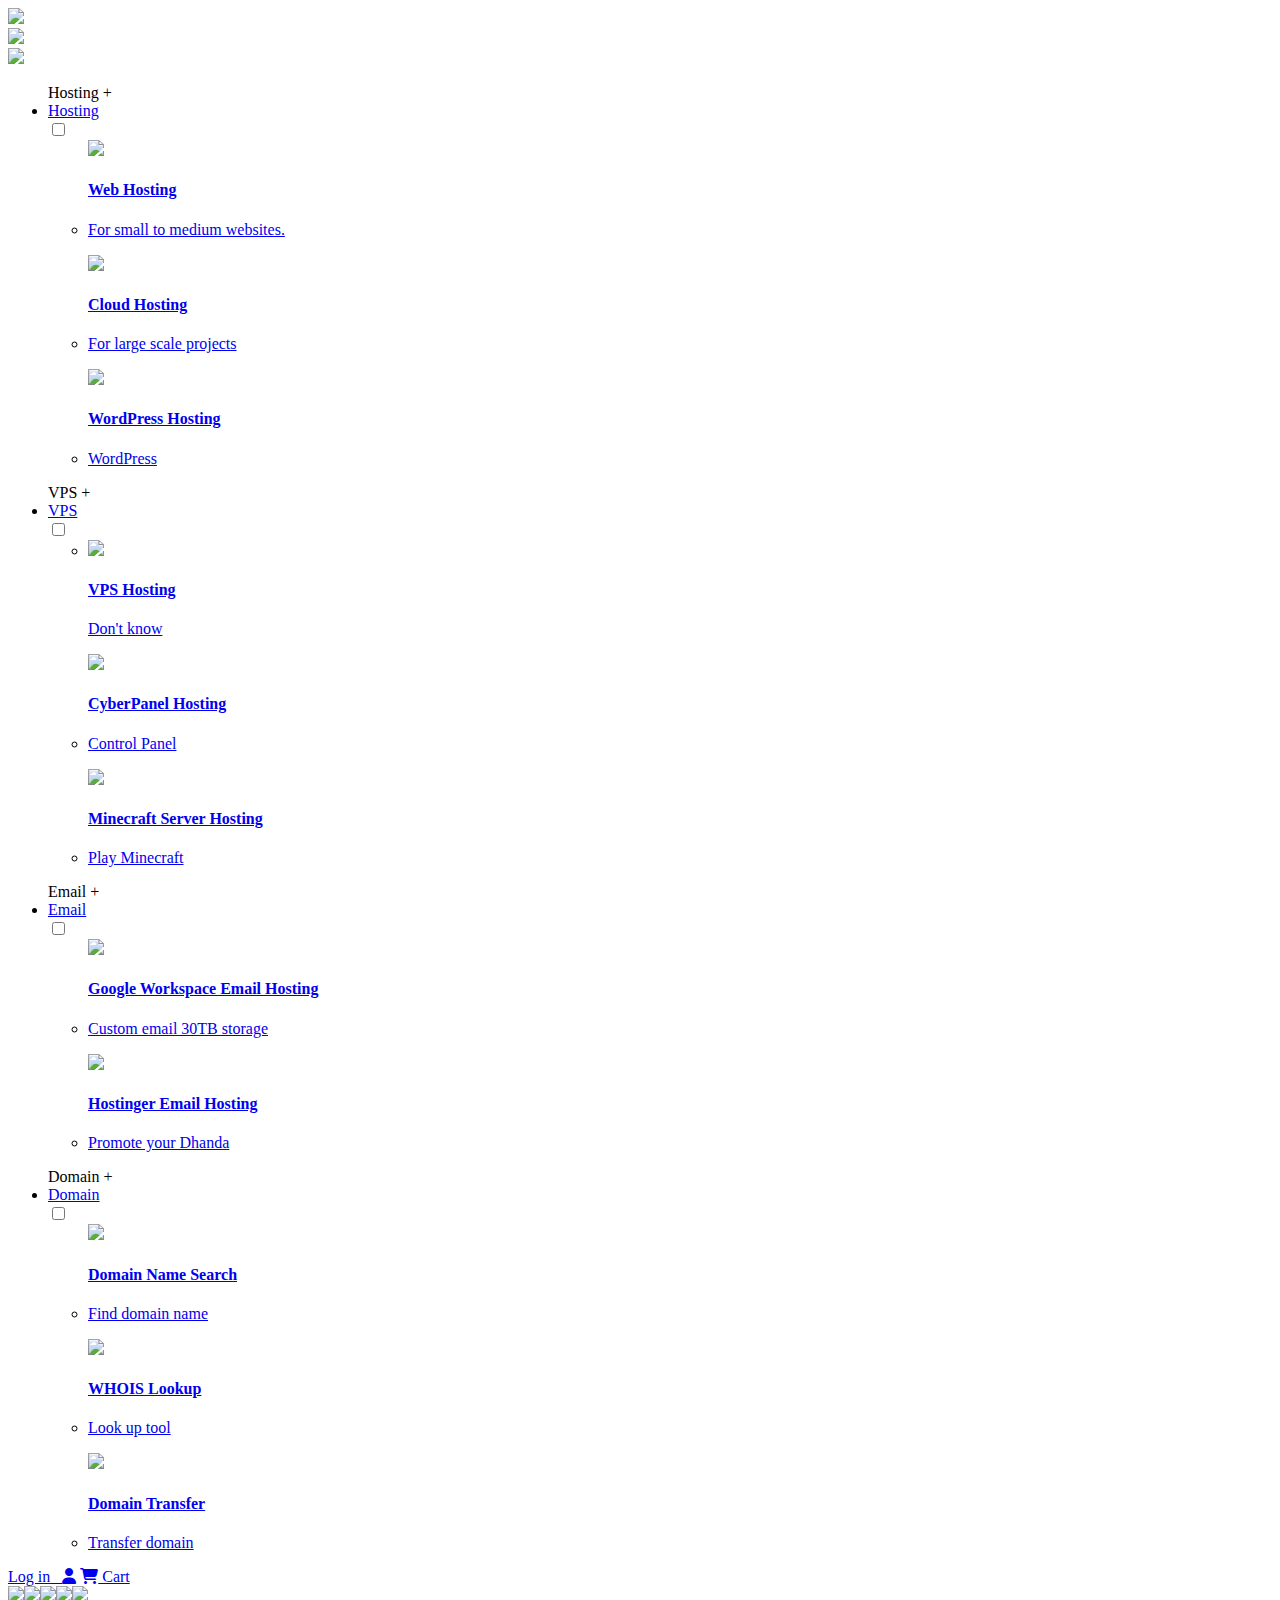
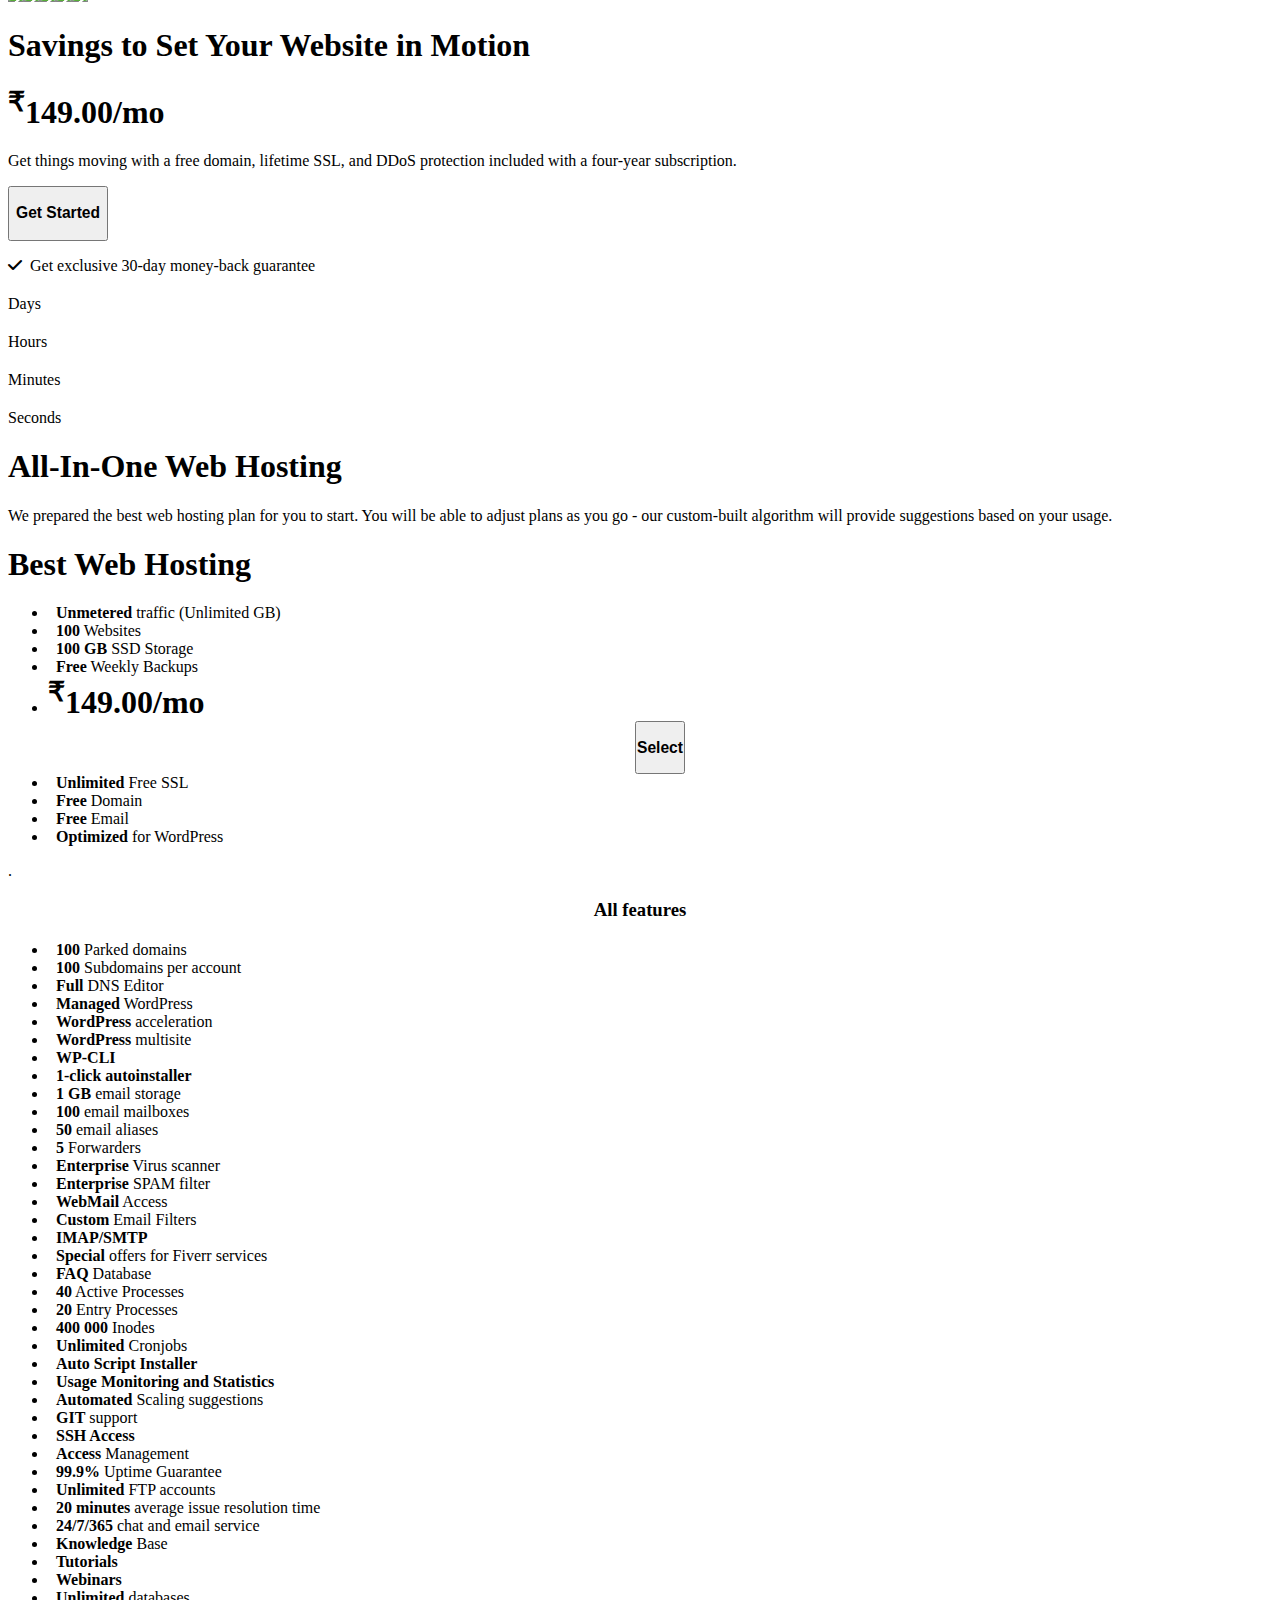
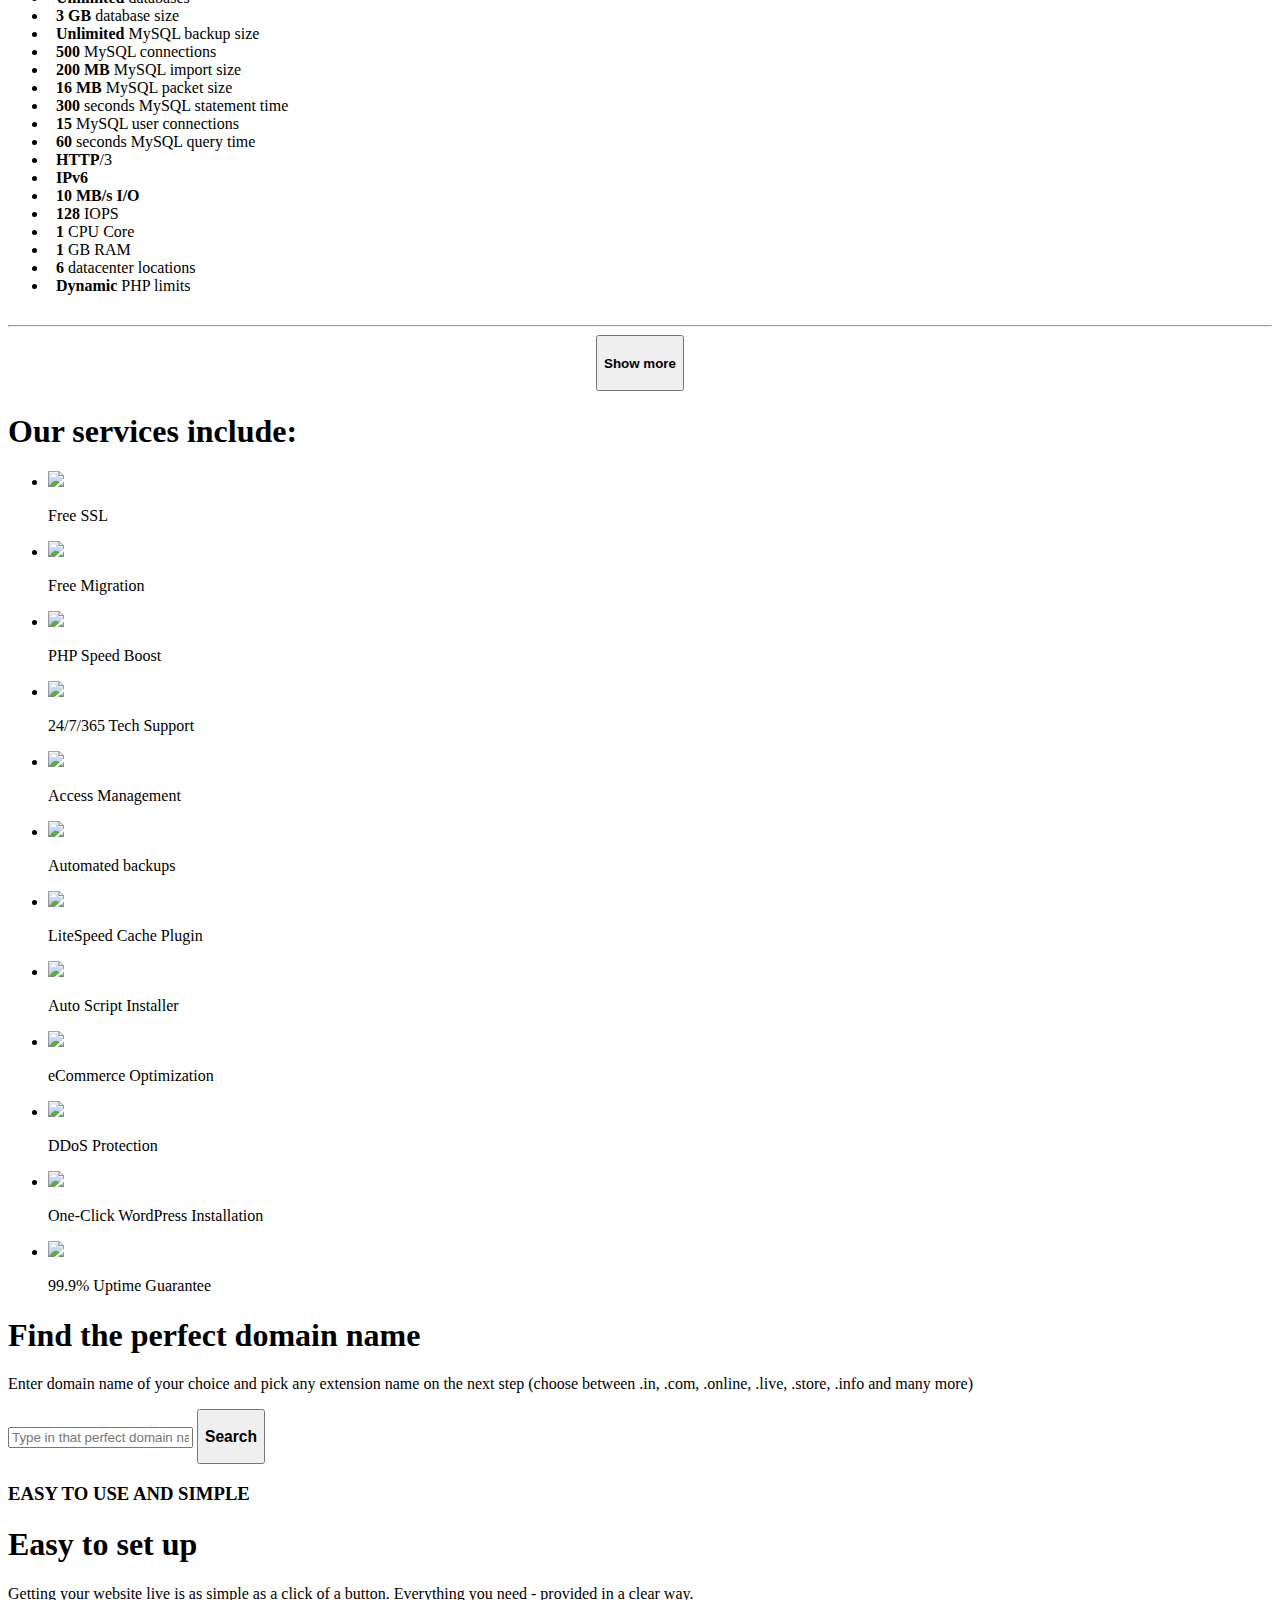
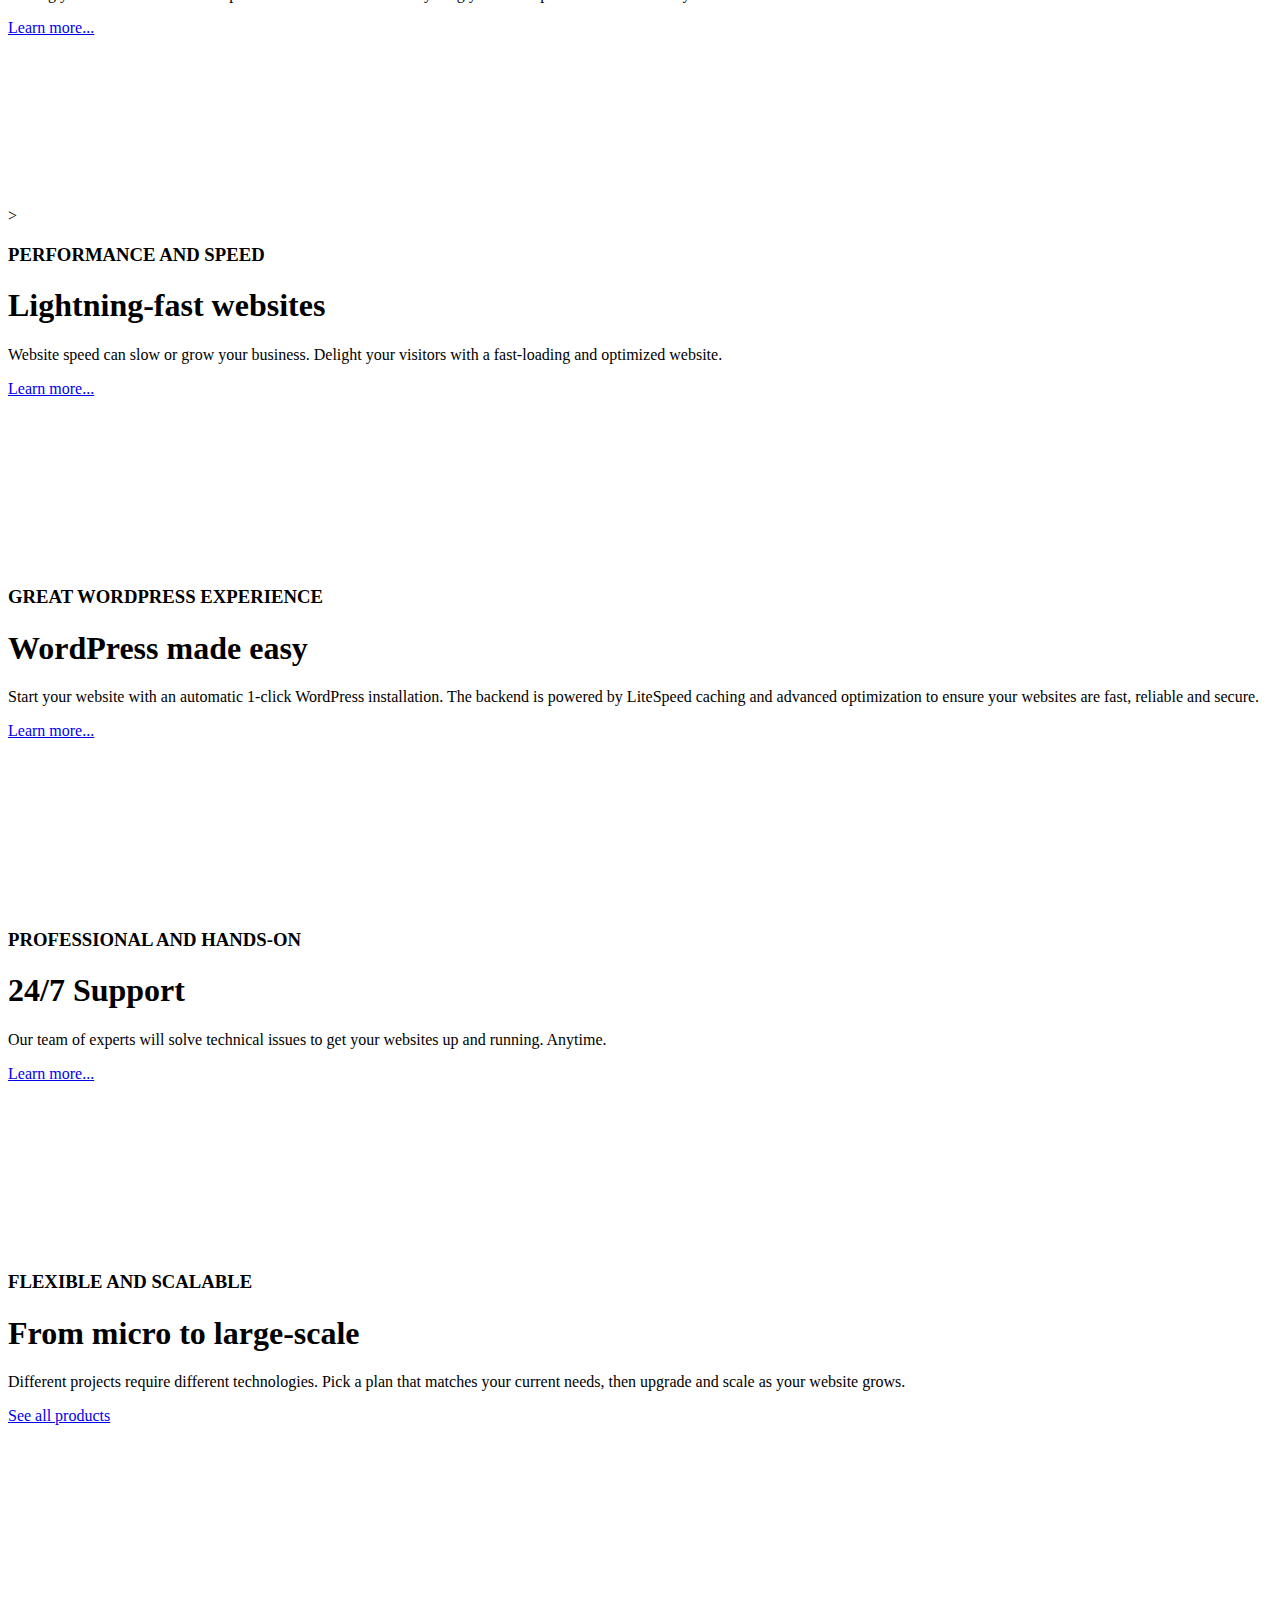
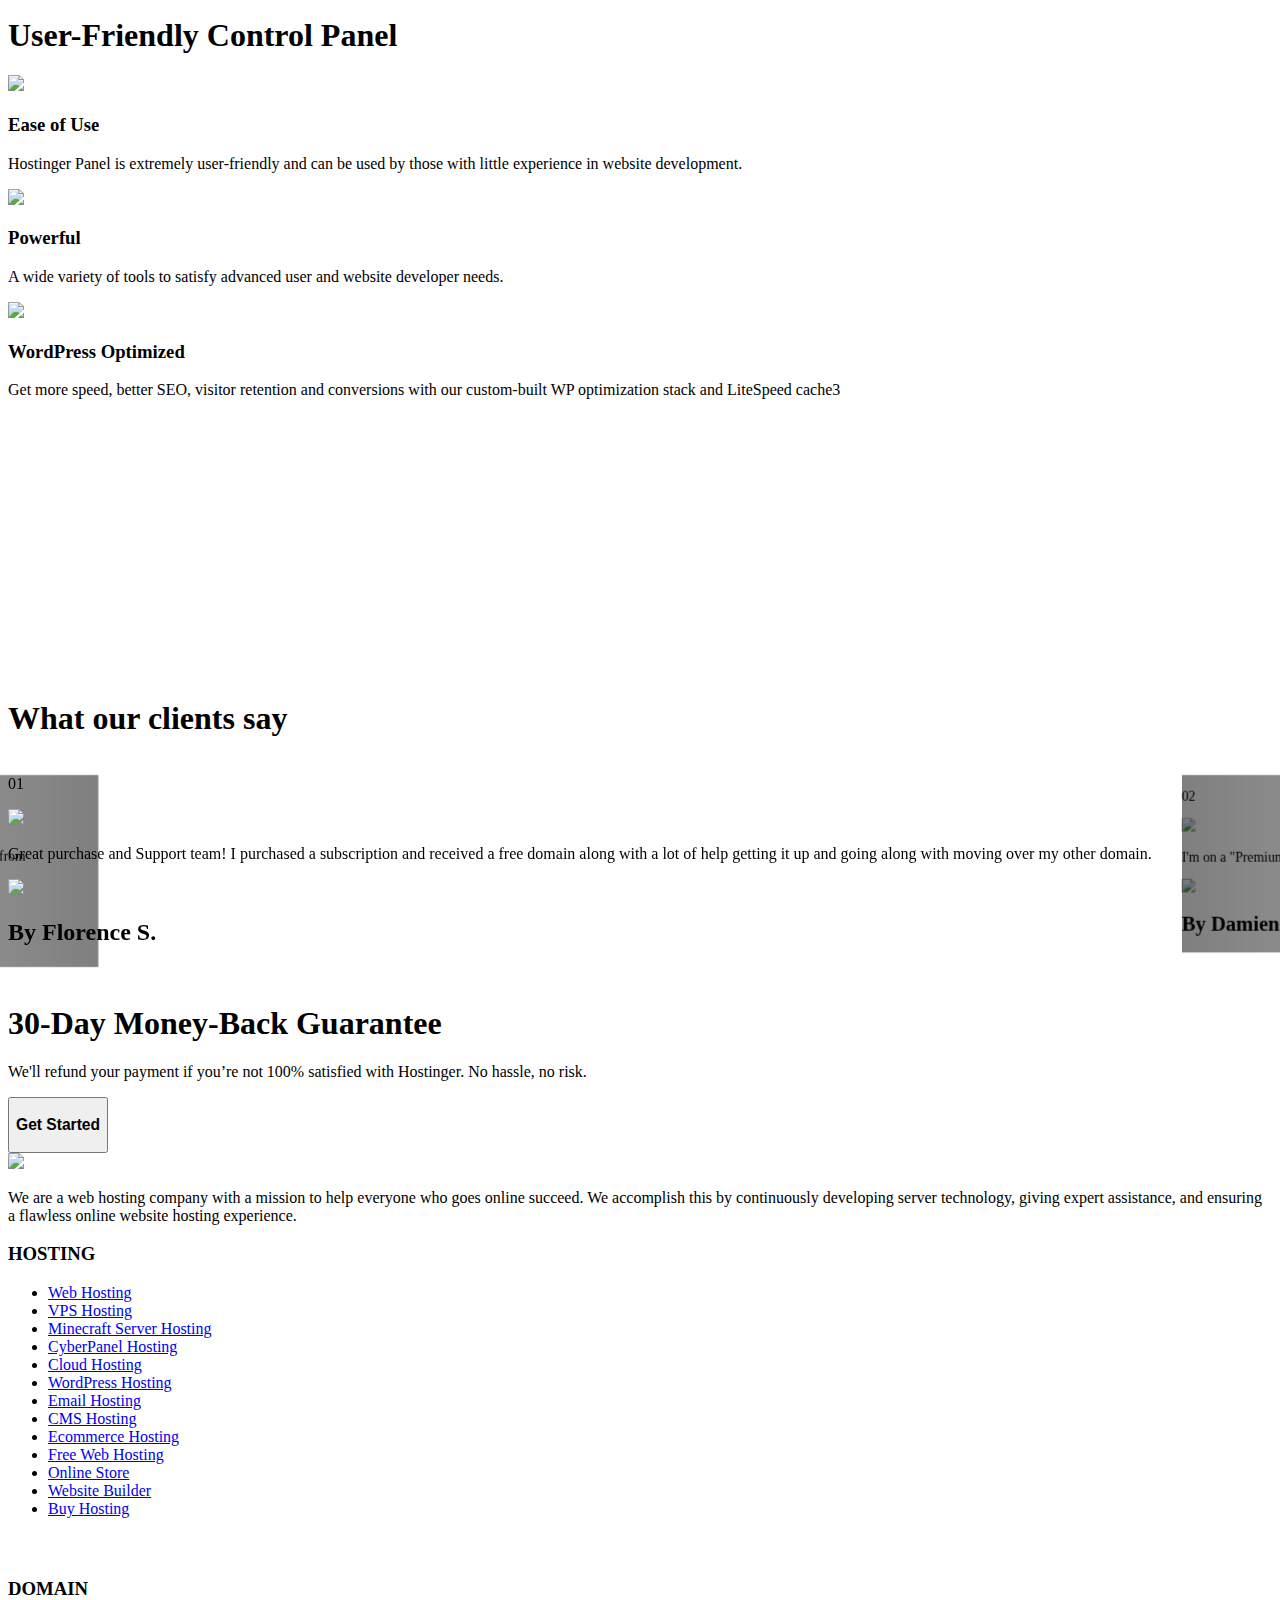
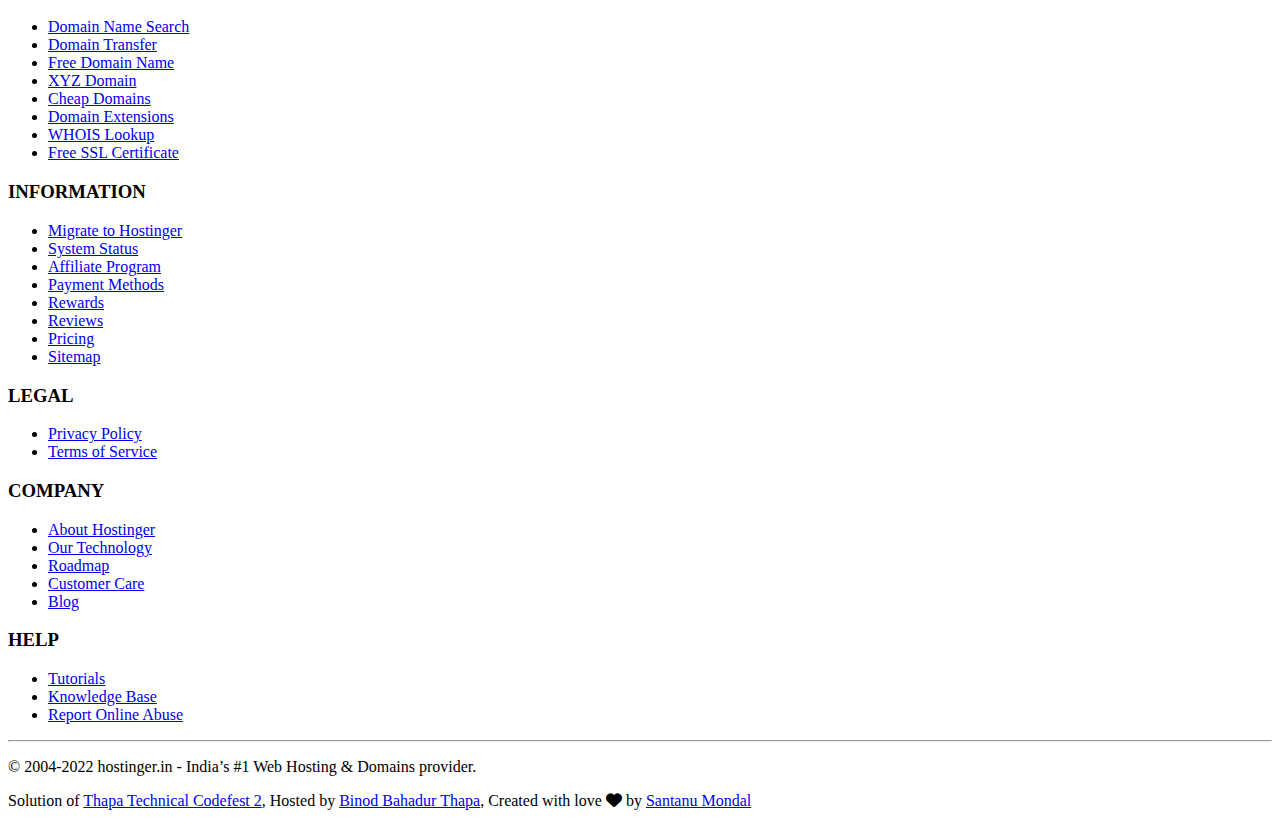
==== index.html @ 0f8785dd "Add files via upload" ====
<!DOCTYPE html>
<html>
<head>
	<meta charset="utf-8">
	<link rel="preconnect" href="https://fonts.googleapis.com">
	<link rel="preconnect" href="https://fonts.gstatic.com" crossorigin>
	<link href="https://fonts.googleapis.com/css2?family=League+Spartan&family=Poppins&display=swap" rel="stylesheet">
	<link rel="stylesheet" href="https://cdnjs.cloudflare.com/ajax/libs/font-awesome/4.7.0/css/font-awesome.min.css">
	<link rel="stylesheet" href="https://cdn.jsdelivr.net/npm/swiper@8/swiper-bundle.min.css"/>
	<link rel="stylesheet" type="text/css" href="https://cdnjs.cloudflare.com/ajax/libs/font-awesome/6.1.1/css/all.min.css">
	<meta name="viewport" content="width=device-width, initial-scale=1">
	<link rel="stylesheet" type="text/css" href="../css/index.css">
	<title>Hostinger | Home</title>
</head>
<body>
<!-- ///////
 ---------------------------------------Header----------------------------------------------- 
 //////// -->
	<header>

		<div class="head_left">
			<div class="logo">
				<a href="index.html"><img src="../images/hostingerlogo.png"></a>
			</div>
		</div>

		<div class="head_right">
        		<div class="mobile-navbar-btn">
					<div class="color"><img src="../images/menu.png" name="menu" class="mobile-nav-icon"></div>
					<div class="color"><img src="../images/close.png" name="close" class="mobile-nav-icon"></div>
				</div>
				<div class="mob-cont">
			<div class="hlcont" style="display:inline-block;">
				<ul class="head_ul">


					<div class="drp-link">
						<label for="btn-1" class="show">Hosting +</label>
						<li class="head_li"><span><a href="javascript:void(0)">Hosting</a></span></li>
          				<input type="checkbox" id="btn-1">
						<div class="drpdwn">
							<ul>
								<li><a href="#"><div class="submenu"><img src="../images/webhosting.png"><div><h4>Web Hosting</h4><p>For small to medium websites.</p></div></div></a></li>
								<li><a href="#"><div class="submenu"><img src="../images/cloud-.png"><div><h4>Cloud Hosting</h4><p>For large scale projects</p></div></div></a><l/i>
								<li><a href="#"><div class="submenu"><img src="../images/wordpress-.png"><div><h4>WordPress Hosting</h4><p>WordPress</p></div></div></a></li>
							</ul>
						</div>
					</div>


					<div class="drp-link">
						<label for="btn-2" class="show">VPS +</label>
						<li class="head_li"><span><a href="javascript:void(0)">VPS</a></span></li>
						<input type="checkbox" id="btn-2">
						<div class="drpdwn">
							<ul>
								<li><a href="#"><div class="submenu"><img src="../images/globe.png"><div><h4>VPS Hosting</h4><p>Don't know</p></div><div></a></li>
								<li><a href="#"><div class="submenu"><img src="../images/cyberpanel.png"><div><h4>CyberPanel Hosting</h4><p>Control Panel</p></div></div></a></li>
								<li><a href="#"><div class="submenu"><img src="../images/minecraft.png"><div><h4>Minecraft Server Hosting</h4><p>Play Minecraft</p></div></div></a></li>
							</ul>
						</div>
					</div>


					<div class="drp-link">
						<label for="btn-3" class="show">Email +</label>
						<li class="head_li"><span><a href="javascript:void(0)">Email</a></span></li>
						<input type="checkbox" id="btn-3">
						<div class="drpdwn">
							<ul>
								<li><a href="#"><div class="submenu"><img src="../images/google.png"><div><h4>Google Workspace Email Hosting</h4><p>Custom email 30TB storage</p></div></div></a></li>
								<li><a href="#"><div class="submenu"><img src="../images/rate.png"><div><h4>Hostinger Email Hosting</h4><p>Promote your Dhanda</p></div></div></a></li>
							</ul>
						</div>
					</div>


					<div class="drp-link">
						<label for="btn-4" class="show">Domain +</label>
						<li class="head_li"><span><a href="javascript:void(0)">Domain</a></span></li>
						<input type="checkbox" id="btn-4">
						<div class="drpdwn">
							<ul>
								<li><a href="#"><div class="submenu"><img src="../images/globe-.png"><div><h4>Domain Name Search</h4><p>Find domain name</p></div></div></a></li>
								<li><a href="#"><div class="submenu"><img src="../images/whois.png"><div><h4>WHOIS Lookup</h4><p>Look up tool</p></div></div></a></li>
								<li><a href="#"><div class="submenu"><img src="../images/domain.png"><div><h4>Domain Transfer</h4><p>Transfer domain</p></div></div></a></li>
							</ul>
						</div>
					</div>


				</ul>
			</div>	


			<!-- login & cart button on header -->
				<div class="log">
					<a href="login.html" class="head_li login">Log in &nbsp <i class="fa fa-user" aria-hidden="true"></i></a>
					<a href="login.html" class="head_li"><i class="fa fa-shopping-cart" aria-hidden="true"></i> Cart</a>
				</div>

			</div>






		</div>

	</header>
<!-- ///////
 ---------------------------------------Header END----------------------------------------------- 
 //////// -->


<!-- ///////
	------------------------------Sticky Background/Hero section--------------------------------- 
/////////-->
	<section class="sticky_back">
			<!--animating images-->
				<img src="../images/hero.png" class="sh1"><img src="../images/neptune.png" class="sh2"><img src="../images/venus.png" class="sh3"><img src="../images/stars.png" class="sh4"><img src="../images/uranus.png" class="sh5">


	<div class="hero">
			<h1 class="hero-h1">Savings to Set Your Website in Motion</h1>
			<h1 class="hero-h2"><sup class="sup">₹</sup>149.00<span class="sup">/mo</span></h1>
			<p class="hero-p1">Get things moving with a free domain, lifetime SSL, and DDoS protection included with a four-year subscription.</p>
			<button class="btn"><h3>Get Started</h3></button>
			<p class="hero-p2"><i class="fa fa-check" aria-hidden="true"></i>&nbsp Get exclusive 30-day money-back guarantee</p>
		</div>


	</section>
<!-- ///////
	------------------------------Sticky Background/Hero section END--------------------------------- 
/////////-->



<!-- ///////
	------------------------------Section 1--------------------------------- 
/////////-->
	<section class="s1">

		<div id="countdown" class="countdown">
			<div class="time">
				<h2 id="days"></h2>
				<p>Days</p>
			</div>

			<div class="time">
				<h2 id="hours"></h2>
				<p>Hours</p>
			</div>

			<div class="time">
				<h2 id="minutes"></h2>
				<p>Minutes</p>
			</div>

			<div class="time">
				<h2 id="seconds"></h2>
				<p>Seconds</p>
			</div>
		</div>

		<div class="d1">
			<h1>All-In-One Web Hosting</h1>
			<p>We prepared the best web hosting plan for you to start. You will be able to adjust plans as you go - our custom-built algorithm will provide suggestions based on your usage.</p>
		</div>

	</section>
<!-- ///////
	------------------------------Section 1 END--------------------------------- 
/////////-->




<!-- ///////
	------------------------------Section 2--------------------------------- 
/////////-->
	<section class="s2">
		<div class="d2">
			<h1>Best Web Hosting</h1>
		</div>

		

		<div class="glass-box">
			<div class="visible-div">
				<ul class="visible">
					<li class="hide"><i class="fa fa-check-circle-o" aria-hidden="true"></i>&nbsp <b>Unmetered</b> traffic (Unlimited GB)</li>
					<li class="hide"><i class="fa fa-check-circle-o" aria-hidden="true"></i>&nbsp <b>100</b> Websites</li>
					<li class="hide"><i class="fa fa-check-circle-o" aria-hidden="true"></i>&nbsp <b>100 GB</b> SSD Storage</li>
					<li class="hide"><i class="fa fa-check-circle-o" aria-hidden="true"></i>&nbsp <b>Free</b> Weekly Backups</li>
					<li class="amt" style="padding:0;"><h1 class="hero-h2" style="margin: 0;padding: 0;"><sup class="sup">₹</sup>149.00<span class="sup">/mo</span></h1></li>
					<center><button class="btn" style="margin: 0;padding: 0;"><h3>Select</h3></button></center>
					<li><i class="fa fa-check-circle-o" aria-hidden="true"></i>&nbsp <b>Unlimited</b> Free SSL </li>
					<li><i class="fa fa-check-circle-o" aria-hidden="true"></i>&nbsp <b>Free</b> Domain</li>
					<li><i class="fa fa-check-circle-o" aria-hidden="true"></i>&nbsp <b>Free</b> Email</li>
					<li><i class="fa fa-check-circle-o" aria-hidden="true"></i>&nbsp <b>Optimized</b> for WordPress</li>
				</ul>
			</div>
			<span id="dots">.</span> 
			<div class="hidden-div" id="more">
			<center><h3 style="margin-bottom: 20px;">All features</h3></center>
				<ul class="hidden" style="margin-bottom:30px;">
					<li><i class="fa fa-check-circle-o" aria-hidden="true"></i>&nbsp <b>100</b> Parked domains</li>
					<li><i class="fa fa-check-circle-o" aria-hidden="true"></i>&nbsp <b>100</b> Subdomains per account</li>
					<li><i class="fa fa-check-circle-o" aria-hidden="true"></i>&nbsp <b>Full</b> DNS Editor</li>
					<li><i class="fa fa-check-circle-o" aria-hidden="true"></i>&nbsp <b>Managed</b> WordPress</li>
					<li><i class="fa fa-check-circle-o" aria-hidden="true"></i>&nbsp <b>WordPress</b> acceleration</li>
					<li><i class="fa fa-check-circle-o" aria-hidden="true"></i>&nbsp <b>WordPress</b> multisite</li>
					<li><i class="fa fa-check-circle-o" aria-hidden="true"></i>&nbsp <b>WP-CLI</b></li>
					<li><i class="fa fa-check-circle-o" aria-hidden="true"></i>&nbsp <b>1-click autoinstaller</b></li>
					<li><i class="fa fa-check-circle-o" aria-hidden="true"></i>&nbsp <b>1 GB</b> email storage</li>
					<li><i class="fa fa-check-circle-o" aria-hidden="true"></i>&nbsp <b>100</b> email mailboxes</li>
					<li><i class="fa fa-check-circle-o" aria-hidden="true"></i>&nbsp <b>50</b> email aliases</li>
					<li><i class="fa fa-check-circle-o" aria-hidden="true"></i>&nbsp <b>5</b> Forwarders</li>
					<li><i class="fa fa-check-circle-o" aria-hidden="true"></i>&nbsp <b>Enterprise</b> Virus scanner</li>
					<li><i class="fa fa-check-circle-o" aria-hidden="true"></i>&nbsp <b>Enterprise</b> SPAM filter</li>
					<li><i class="fa fa-check-circle-o" aria-hidden="true"></i>&nbsp <b>WebMail</b> Access</li>
					<li><i class="fa fa-check-circle-o" aria-hidden="true"></i>&nbsp <b>Custom</b> Email Filters</li>
					<li><i class="fa fa-check-circle-o" aria-hidden="true"></i>&nbsp <b>IMAP/SMTP</b></li>
					<li><i class="fa fa-check-circle-o" aria-hidden="true"></i>&nbsp <b>Special</b> offers for Fiverr services</li>
					<li><i class="fa fa-check-circle-o" aria-hidden="true"></i>&nbsp <b>FAQ</b> Database</li>
					<li><i class="fa fa-check-circle-o" aria-hidden="true"></i>&nbsp <b>40</b> Active Processes</li>
					<li><i class="fa fa-check-circle-o" aria-hidden="true"></i>&nbsp <b>20</b> Entry Processes</li>
					<li><i class="fa fa-check-circle-o" aria-hidden="true"></i>&nbsp <b>400 000</b> Inodes</li>
					<li><i class="fa fa-check-circle-o" aria-hidden="true"></i>&nbsp <b>Unlimited</b> Cronjobs</li>
					<li><i class="fa fa-check-circle-o" aria-hidden="true"></i>&nbsp <b>Auto Script Installer</b></li>
					<li><i class="fa fa-check-circle-o" aria-hidden="true"></i>&nbsp <b>Usage Monitoring and Statistics</b></li>
					<li><i class="fa fa-check-circle-o" aria-hidden="true"></i>&nbsp <b>Automated</b> Scaling suggestions</li>
					<li><i class="fa fa-check-circle-o" aria-hidden="true"></i>&nbsp <b>GIT</b> support</li>
					<li><i class="fa fa-check-circle-o" aria-hidden="true"></i>&nbsp <b>SSH Access</b></li>
					<li><i class="fa fa-check-circle-o" aria-hidden="true"></i>&nbsp <b>Access</b> Management</li>
					<li><i class="fa fa-check-circle-o" aria-hidden="true"></i>&nbsp <b>99.9%</b> Uptime Guarantee</li>
					<li><i class="fa fa-check-circle-o" aria-hidden="true"></i>&nbsp <b>Unlimited</b> FTP accounts</li>
					<li><i class="fa fa-check-circle-o" aria-hidden="true"></i>&nbsp <b>20 minutes</b> average issue resolution time</li>
					<li><i class="fa fa-check-circle-o" aria-hidden="true"></i>&nbsp <b>24/7/365</b> chat and email service</li>
					<li><i class="fa fa-check-circle-o" aria-hidden="true"></i>&nbsp <b>Knowledge</b> Base</li>
					<li><i class="fa fa-check-circle-o" aria-hidden="true"></i>&nbsp <b>Tutorials</b></li>
					<li><i class="fa fa-check-circle-o" aria-hidden="true"></i>&nbsp <b>Webinars</b></li>
					<li><i class="fa fa-check-circle-o" aria-hidden="true"></i>&nbsp <b>Unlimited</b> databases</li>
					<li><i class="fa fa-check-circle-o" aria-hidden="true"></i>&nbsp <b>3 GB</b> database size</li>
					<li><i class="fa fa-check-circle-o" aria-hidden="true"></i>&nbsp <b>Unlimited</b> MySQL backup size</li>
					<li><i class="fa fa-check-circle-o" aria-hidden="true"></i>&nbsp <b>500</b> MySQL connections</li>
					<li><i class="fa fa-check-circle-o" aria-hidden="true"></i>&nbsp <b>200 MB</b> MySQL import size</li>
					<li><i class="fa fa-check-circle-o" aria-hidden="true"></i>&nbsp <b>16 MB</b> MySQL packet size</li>
					<li><i class="fa fa-check-circle-o" aria-hidden="true"></i>&nbsp <b>300</b> seconds MySQL statement time</li>
					<li><i class="fa fa-check-circle-o" aria-hidden="true"></i>&nbsp <b>15</b> MySQL user connections</li>
					<li><i class="fa fa-check-circle-o" aria-hidden="true"></i>&nbsp <b>60</b> seconds MySQL query time</li>
					<li><i class="fa fa-check-circle-o" aria-hidden="true"></i>&nbsp <b>HTTP</b>/3</li>
					<li><i class="fa fa-check-circle-o" aria-hidden="true"></i>&nbsp <b>IPv6</b></li>
					<li><i class="fa fa-check-circle-o" aria-hidden="true"></i>&nbsp <b>10 MB/s I/O</b></li>
					<li><i class="fa fa-check-circle-o" aria-hidden="true"></i>&nbsp <b>128</b> IOPS</li>
					<li><i class="fa fa-check-circle-o" aria-hidden="true"></i>&nbsp <b>1</b> CPU Core</li>
					<li><i class="fa fa-check-circle-o" aria-hidden="true"></i>&nbsp <b>1</b> GB RAM</li>
					<li><i class="fa fa-check-circle-o" aria-hidden="true"></i>&nbsp <b>6</b> datacenter locations</li>
					<li><i class="fa fa-check-circle-o" aria-hidden="true"></i>&nbsp <b>Dynamic</b> PHP limits</li>
				</ul>
			</div>
			<hr>
			<center>
				<button class="btn" id="myBtn" onclick="feature()"><h4>Show more</h4></button>
			</center>
		</div>

		

	</section>
<!-- ///////
	------------------------------Section 2 END--------------------------------- 
/////////-->



<!-- ///////
	------------------------------Section 3--------------------------------- 
/////////-->
	<section class="s3">
		<div class="d3">
			<h1>Our services include:</h1>
		</div>
		<div class="service">
			<ul>
				<li><div><img src="../images/ssl.png"><p>Free SSL</p></div></li>
				<li><div><img src="../images/migration.png"><p>Free Migration</p></div></li>
				<li><div><img src="../images/php.png"><p>PHP Speed Boost</p></div></li>
				<li><div><img src="../images/support.png"><p>24/7/365 Tech Support</p></div></li>
				<li><div><img src="../images/key.png"><p>Access Management</p></div></li>
				<li><div><img src="../images/backup.png"><p>Automated backups</p></div></li>
				<li><div><img src="../images/wordpress.png"><p>LiteSpeed Cache Plugin</p></div></li>
				<li><div><img src="../images/script.png"><p>Auto Script Installer</p></div></li>
				<li><div><img src="../images/growth.png"><p>eCommerce Optimization</p></div></li>
				<li><div><img src="../images/ddos.png"><p>DDoS Protection</p></div></li>
				<li><div><img src="../images/click.png"><p>One-Click WordPress Installation</p></div></li>
				<li><div><img src="../images/uptime.png"><p>99.9% Uptime Guarantee</p></div></li>
			</ul>
		</div>
	</section>
<!-- ///////
	------------------------------Section 3 END--------------------------------- 
/////////-->




<!-- ///////
	------------------------------Section 4--------------------------------- 
/////////-->
	<section class="s4">
		<div class="d4">
			<h1>Find the perfect domain name</h1>
			<p>Enter domain name of your choice and pick any extension name on the next step (choose between .in, .com, .online, .live, .store, .info and many more)</p>
			<div class="search-div">
				<input type="text" name="" placeholder="Type in that perfect domain name" class="search-input">
				<button class="search-btn"><h3>Search</h3></button>
			</div>
		</div>
	</section>
<!-- ///////
	------------------------------Section 4 END--------------------------------- 
/////////-->




<!-- ///////
	------------------------------Section 5--------------------------------- 
/////////-->
	<section class="s5">
		<div class="d5">
			<h3>EASY TO USE AND SIMPLE</h3>
			<h1>Easy to set up</h1>
			<p>Getting your website live is as simple as a click of a button. Everything you need - provided in a clear way.</p>
			<p><a href="#">Learn more...</a></p>
		</div>
		<div class="d5-r">
			<video muted autoplay="autoplay">
				<source src="../videos/easy-to-set-up-6e4616539f.mp4" type="video/mp4">
			</video>
		</div>
	</section>
<!-- ///////
	------------------------------Section 5 END--------------------------------- 
/////////-->





<!-- ///////
	------------------------------Section 6--------------------------------- 
/////////-->
	<section class="s6">
		<div class="d6">>
			<h3>PERFORMANCE AND SPEED</h3>
			<h1>Lightning-fast websites</h1>
			<p>Website speed can slow or grow your business. Delight your visitors with a fast-loading and optimized website.</p>
			<p><a href="#">Learn more...</a></p>
		</div>
		<div class="d6-l">
			<video muted autoplay="autoplay">
				<source src="../videos/simply-fast-websites-ad53591419.mp4" type="video/mp4">
			</video>
		</div>
	</section>
<!-- ///////
	------------------------------Section 6 END--------------------------------- 
/////////-->




<!-- ///////
	------------------------------Section 7--------------------------------- 
/////////-->
	<section class="s7">
		<div class="d7">
			<h3>GREAT WORDPRESS EXPERIENCE</h3>
			<h1>WordPress made easy</h1>
			<p>Start your website with an automatic 1-click WordPress installation. The backend is powered by LiteSpeed caching and advanced optimization to ensure your websites are fast, reliable and secure.</p>
			<p><a href="#">Learn more...</a></p>
		</div>
		<div class="d7-r">
			<video muted autoplay="autoplay">
				<source src="../videos/wordpress-made-easy-f182af6a28.mp4" type="video/mp4">
			</video>
		</div>
	</section>
<!-- ///////
	------------------------------Section 7 END--------------------------------- 
/////////-->




<!-- ///////
	------------------------------Section 8--------------------------------- 
/////////-->
	<section class="s8">
		<div class="d8">
			<h3>PROFESSIONAL AND HANDS-ON</h3>
			<h1>24/7 Support</h1>
			<p>Our team of experts will solve technical issues to get your websites up and running. Anytime.</p>
			<p><a href="#">Learn more...</a></p>
		</div>
		<div class="d8-l">
			<video muted autoplay="autoplay">
				<source src="../videos/chat-support-24-7-f281e75a32.mp4" type="video/mp4">
			</video>
		</div>
	</section>
<!-- ///////
	------------------------------Section 8 END--------------------------------- 
/////////-->




<!-- ///////
	------------------------------Section 9--------------------------------- 
/////////-->
	<section class="s9">
		<div class="d9">
			<h3>FLEXIBLE AND SCALABLE</h3>
			<h1>From micro to large-scale</h1>
			<p>Different projects require different technologies. Pick a plan that matches your current needs, then upgrade and scale as your website grows.</p>
			<p><a href="#">See all products</a></p>
		</div>
		<div class="d9-r">
			<video muted autoplay="autoplay">
				<source src="../videos/scale-from-micro-to-large-scale-54c553ecb0.mp4" type="video/mp4">
			</video>
		</div>
	</section>
<!-- ///////
	------------------------------Section 9 END--------------------------------- 
/////////-->





<!-- ///////
	------------------------------Section 10--------------------------------- 
/////////-->
	<section class="s10">
		<h1>User-Friendly Control Panel</h1>
		<div class="d10">
			<div>
				<img src="../images/user.png">
			</div>
			<h3>Ease of Use</h3>
			<p>Hostinger Panel is extremely user-friendly and can be used by those with little experience in website development.</p>
			<div>
				<img src="../images/chart.png">
			</div>
			<h3>Powerful</h3>
			<p>A wide variety of tools to satisfy advanced user and website developer needs.</p>
			<div>
				<img src="../images/wordpress-.png">
			</div>
			<h3>WordPress Optimized</h3>
			<p>Get more speed, better SEO, visitor retention and conversions with our custom-built WP optimization stack and LiteSpeed cache3</p>
		</div>
		<div class="d10-l">
			<video muted autoplay="autoplay">
				<source src="../videos/user-friendly-cp-2020-7ab2c70b24.mp4" type="video/mp4">
			</video>
		</div>


	</section>

<svg id="wave" style="transform:rotate(180deg); transition: 0.3s" viewBox="0 0 1440 120" version="1.1" xmlns="http://www.w3.org/2000/svg"><defs><linearGradient id="sw-gradient-0" x1="0" x2="0" y1="1" y2="0"><stop stop-color="rgba(255, 255, 255, 1)" offset="0%"></stop><stop stop-color="rgba(255, 255, 255, 1)" offset="100%"></stop></linearGradient></defs><path style="transform:translate(0, 0px); opacity:1" fill="url(#sw-gradient-0)" d="M0,0L60,18C120,36,240,72,360,74C480,76,600,44,720,28C840,12,960,12,1080,24C1200,36,1320,60,1440,58C1560,56,1680,28,1800,20C1920,12,2040,24,2160,38C2280,52,2400,68,2520,76C2640,84,2760,84,2880,80C3000,76,3120,68,3240,62C3360,56,3480,52,3600,50C3720,48,3840,48,3960,50C4080,52,4200,56,4320,62C4440,68,4560,76,4680,74C4800,72,4920,60,5040,62C5160,64,5280,80,5400,74C5520,68,5640,40,5760,42C5880,44,6000,76,6120,86C6240,96,6360,84,6480,68C6600,52,6720,32,6840,38C6960,44,7080,76,7200,88C7320,100,7440,92,7560,82C7680,72,7800,60,7920,56C8040,52,8160,56,8280,48C8400,40,8520,20,8580,10L8640,0L8640,120L8580,120C8520,120,8400,120,8280,120C8160,120,8040,120,7920,120C7800,120,7680,120,7560,120C7440,120,7320,120,7200,120C7080,120,6960,120,6840,120C6720,120,6600,120,6480,120C6360,120,6240,120,6120,120C6000,120,5880,120,5760,120C5640,120,5520,120,5400,120C5280,120,5160,120,5040,120C4920,120,4800,120,4680,120C4560,120,4440,120,4320,120C4200,120,4080,120,3960,120C3840,120,3720,120,3600,120C3480,120,3360,120,3240,120C3120,120,3000,120,2880,120C2760,120,2640,120,2520,120C2400,120,2280,120,2160,120C2040,120,1920,120,1800,120C1680,120,1560,120,1440,120C1320,120,1200,120,1080,120C960,120,840,120,720,120C600,120,480,120,360,120C240,120,120,120,60,120L0,120Z"></path></svg>


<!-- ///////
	------------------------------Section 10 END--------------------------------- 
/////////-->





<!-- ///////
	------------------------------Testimonial--------------------------------- 
/////////-->
	<section class="testimonial">
		<div class="test-div">
			<h1>What our clients say</h1>
		</div>
		<div class="test-cont">
      			<div class="swiper-wrapper">
			        <div class="swiper-slide">
			        	<div class="slide-box">
			        		<p class="number">01</p>
			        		<img src="../images/quote.png" class="quote">
			        		<p class="comment">Great purchase and Support team! I purchased a subscription and received a free domain along with a lot of help getting it up and going along with moving over my other domain.</p>
			        		<div class="prof">
			        			<img src="../images/1.jpg" class="profile">
			        			<h2>By Florence S.</h2>
			        		</div>
			        	</div>
			        </div>

			        <div class="swiper-slide">
			        	<div class="slide-box">
			        		<p class="number">02</p>
			        		<img src="../images/quote.png" class="quote">
			        		<p class="comment">I'm on a "Premium Shared Hosting" plan. I've installed several websites and everything works just fine up to this point. Great customer service too 👌 Keep it up.</p>
			        		<div class="prof">
			        			<img src="../images/2.jpg" class="profile">
			        			<h2>By Damien C.</h2>
			        		</div>
			        	</div>
			        </div>

			        <div class="swiper-slide">
			        	<div class="slide-box">
			        		<p class="number">03</p>
			        		<img src="../images/quote.png" class="quote">
			        		<p class="comment">I have been with Hostinger for several years and I have always had the best performance in web hosting services. Great customer service, and afordable prices. Fantastic!</p>
			        		<div class="prof">
			        			<img src="../images/3.jpg" class="profile">
			        			<h2>By Ignas E.</h2>
			        		</div>
			        	</div>
			        </div>

			        <div class="swiper-slide">
			        	<div class="slide-box">
			        		<p class="number">04</p>
			        		<img src="../images/quote.png" class="quote">
			        		<p class="comment">Hostinger hosting is the best hosting I have dealt with in two years. The servers are responsive and fast. A support team deserving of respect</p>
			        		<div class="prof">
			        			<img src="../images/4.jpg" class="profile">
			        			<h2>By Martin T</h2>
			        		</div>
			        	</div>
			        </div>

			        <div class="swiper-slide">
			        	<div class="slide-box">
			        		<p class="number">05</p>
			        		<img src="../images/quote.png" class="quote">
			        		<p class="comment">On behalf of my entities, I would like to thank you, Hostinger, for your amazing support, especially when upgrading our Shared Web Hosting Plan. Looking forward to getting a stunning offer from Hostinger for a cutting-edge Cloud Hosting Plan!</p>
			        		<div class="prof">
			        			<img src="../images/5.jpg" class="profile">
			        			<h2>By rafaelhertel1</h2>
			        		</div>
			        	</div>
			        </div>

			        <div class="swiper-slide">
			        	<div class="slide-box">
			        		<p class="number">06</p>
			        		<img src="../images/quote.png" class="quote">
			        		<p class="comment">Wonderful experience with hostinger so far, and I am only 3 months into my 4years journey with them.. Wonderful success team 24/7.. Hostinger to the World😍</p>
			        		<div class="prof">
			        			<img src="../images/6.jpg" class="profile">
			        			<h2>By Ieva Tamošiūnė</h2>
			        		</div>
			        	</div>
			        </div>

			        <div class="swiper-slide">
			        	<div class="slide-box">
			        		<p class="number">07</p>
			        		<img src="../images/quote.png" class="quote">
			        		<p class="comment">The Best hosting provider company that can provide best service and support of web hosting and many more. I personally like your service and recommend others to take services from hostinger.com.</p>
			        		<div class="prof">
			        			<img src="../images/7.jpg" class="profile">
			        			<h2>By rutajuseviciute</h2>
			        		</div>
			        	</div>
			        </div>

      			</div>
    		</div>
	</section>
<!-- ///////
	------------------------------Testimonial end--------------------------------- 
/////////-->







<!-- ///////
	------------------------------Section 11--------------------------------- 
/////////-->

	<section class="s11">
		<div class="d11">
			<h1>30-Day Money-Back Guarantee</h1>
			<p>We'll refund your payment if you’re not 100% satisfied with Hostinger. No hassle, no risk.</p>
			<button class="btn"><h3>Get Started</h3></button>
		</div>
	</section>
<!-- ///////
	------------------------------Section 11 END--------------------------------- 
/////////-->



<!-- ///////
	------------------------------Footer---------------------------------------- 
/////////-->
<footer>
	<div class="d12">
		<div>
			<div class="f-d fd1">
				<div class="p_logo">
					<img src="../images/hostingerlogo.png">
				</div>
				<p>We are a web hosting company with a mission to help everyone who goes online succeed.
				We accomplish this by continuously developing server technology, giving expert assistance, and ensuring a flawless online website hosting experience.</p>
			</div>
			<div class="f-d fd2" style="padding-bottom: 25px;">
				<h3>HOSTING</h3>
				<ul>
					<li><a href="#">Web Hosting</a></li>
					<li><a href="#">VPS Hosting</a></li>
					<li><a href="#">Minecraft Server Hosting</a></li>
					<li><a href="#">CyberPanel Hosting</a></li>
					<li><a href="#">Cloud Hosting</a></li>
					<li><a href="#">WordPress Hosting</a></li>
					<li><a href="#">Email Hosting</a></li>
					<li><a href="#">CMS Hosting</a></li>
					<li><a href="#">Ecommerce Hosting</a></li>
					<li><a href="#">Free Web Hosting</a></li>
					<li><a href="#">Online Store</a></li>
					<li><a href="#">Website Builder</a></li>
					<li><a href="#">Buy Hosting</a></li>
				</ul>
			</div>
			<div class="f-d fd3">
				<h3>DOMAIN</h3>
				<ul>
					<li><a href="#">Domain Name Search</a></li>
					<li><a href="#">Domain Transfer</a></li>
					<li><a href="#">Free Domain Name</a></li>
					<li><a href="#">XYZ Domain</a></li>
					<li><a href="#">Cheap Domains</a></li>
					<li><a href="#">Domain Extensions</a></li>
					<li><a href="#">WHOIS Lookup</a></li>
					<li><a href="#">Free SSL Certificate</a></li>
				</ul>
			</div>
			<div class="f-d fd4">
				<h3>INFORMATION</h3>
				<ul>
					<li><a href="#">Migrate to Hostinger</a></li>
					<li><a href="#">System Status</a></li>
					<li><a href="#">Affiliate Program</a></li>
					<li><a href="#">Payment Methods</a></li>
					<li><a href="#">Rewards</a></li>
					<li><a href="#">Reviews</a></li>
					<li><a href="#">Pricing</a></li>
					<li><a href="#">Sitemap</a></li>
				</ul>
				<h3>LEGAL</h3>
				<ul>
					<li><a href="#">Privacy Policy</a></li>
					<li><a href="#">Terms of Service</a></li>
				</ul>
			</div>
			<div class="f-d fd5">
				<h3>COMPANY</h3>
				<ul>
					<li><a href="#">About Hostinger</a></li>
					<li><a href="#">Our Technology</a></li>
					<li><a href="#">Roadmap</a></li>
					<li><a href="#">Customer Care</a></li>
					<li><a href="#">Blog</a></li>
				</ul>
				<h3>HELP</h3>
				<ul>
					<li><a href="#">Tutorials</a></li>
					<li><a href="#">Knowledge Base</a></li>
					<li><a href="#">Report Online Abuse</a></li>
				</ul>
			</div>
		</div>
	</div>
	<div class="copy-r">
			<hr>
			<p class="cr-p1">© 2004-2022 hostinger.in - India’s #1 Web Hosting & Domains provider.</p>
	</div>
	</footer>
<!-- ///////
	------------------------------Footer END--------------------------------- 
/////////-->





<!-- ///////
	------------------------------Thankyou section--------------------------------- 
/////////-->
<div class="thankyou">
	<p>Solution of <a href="https://codefest.thapaonlineclass.com/" target="_blank">Thapa Technical Codefest 2</a>, Hosted by <a href="https://www.youtube.com/c/ThapaTechnical" target="_blank">Binod Bahadur Thapa</a>, Created with love <i class="fa fa-heart" aria-hidden="true"></i> by <a href="https://santanum23.github.io/" target="_blank">Santanu Mondal</a></p>
</div>
<!-- ///////
	------------------------------Thankyou section END--------------------------------- 
/////////-->




<script type="text/javascript" src="../js/index.js"></script><!-- Javacript code for the page -->

<script src="https://cdn.jsdelivr.net/npm/swiper@8/swiper-bundle.min.js"></script><!-- swiper js cdn link service swiper -->

<!-- swiper js cdn link service swiper -->
<script type="text/javascript">	
	var swiper = new Swiper(".test-cont",{
        effect: "coverflow",
        grabCursor: true,
        centeredSlides: true,
        slidesPerView: "auto",
        coverflowEffect: 
        {
        	rotate: 0,
        	stretch: 0,
        	depth: 100,
        	modifier: 2,
        	slideShadows: true,
        },
        loop: true,
      });
</script>
<script>
      $('.icon').click(function(){
        $('span').toggleClass("cancel");
      });
    </script>
    <script src="https://ajax.googleapis.com/ajax/libs/jquery/3.6.0/jquery.min.js"></script>
</body>
</html>
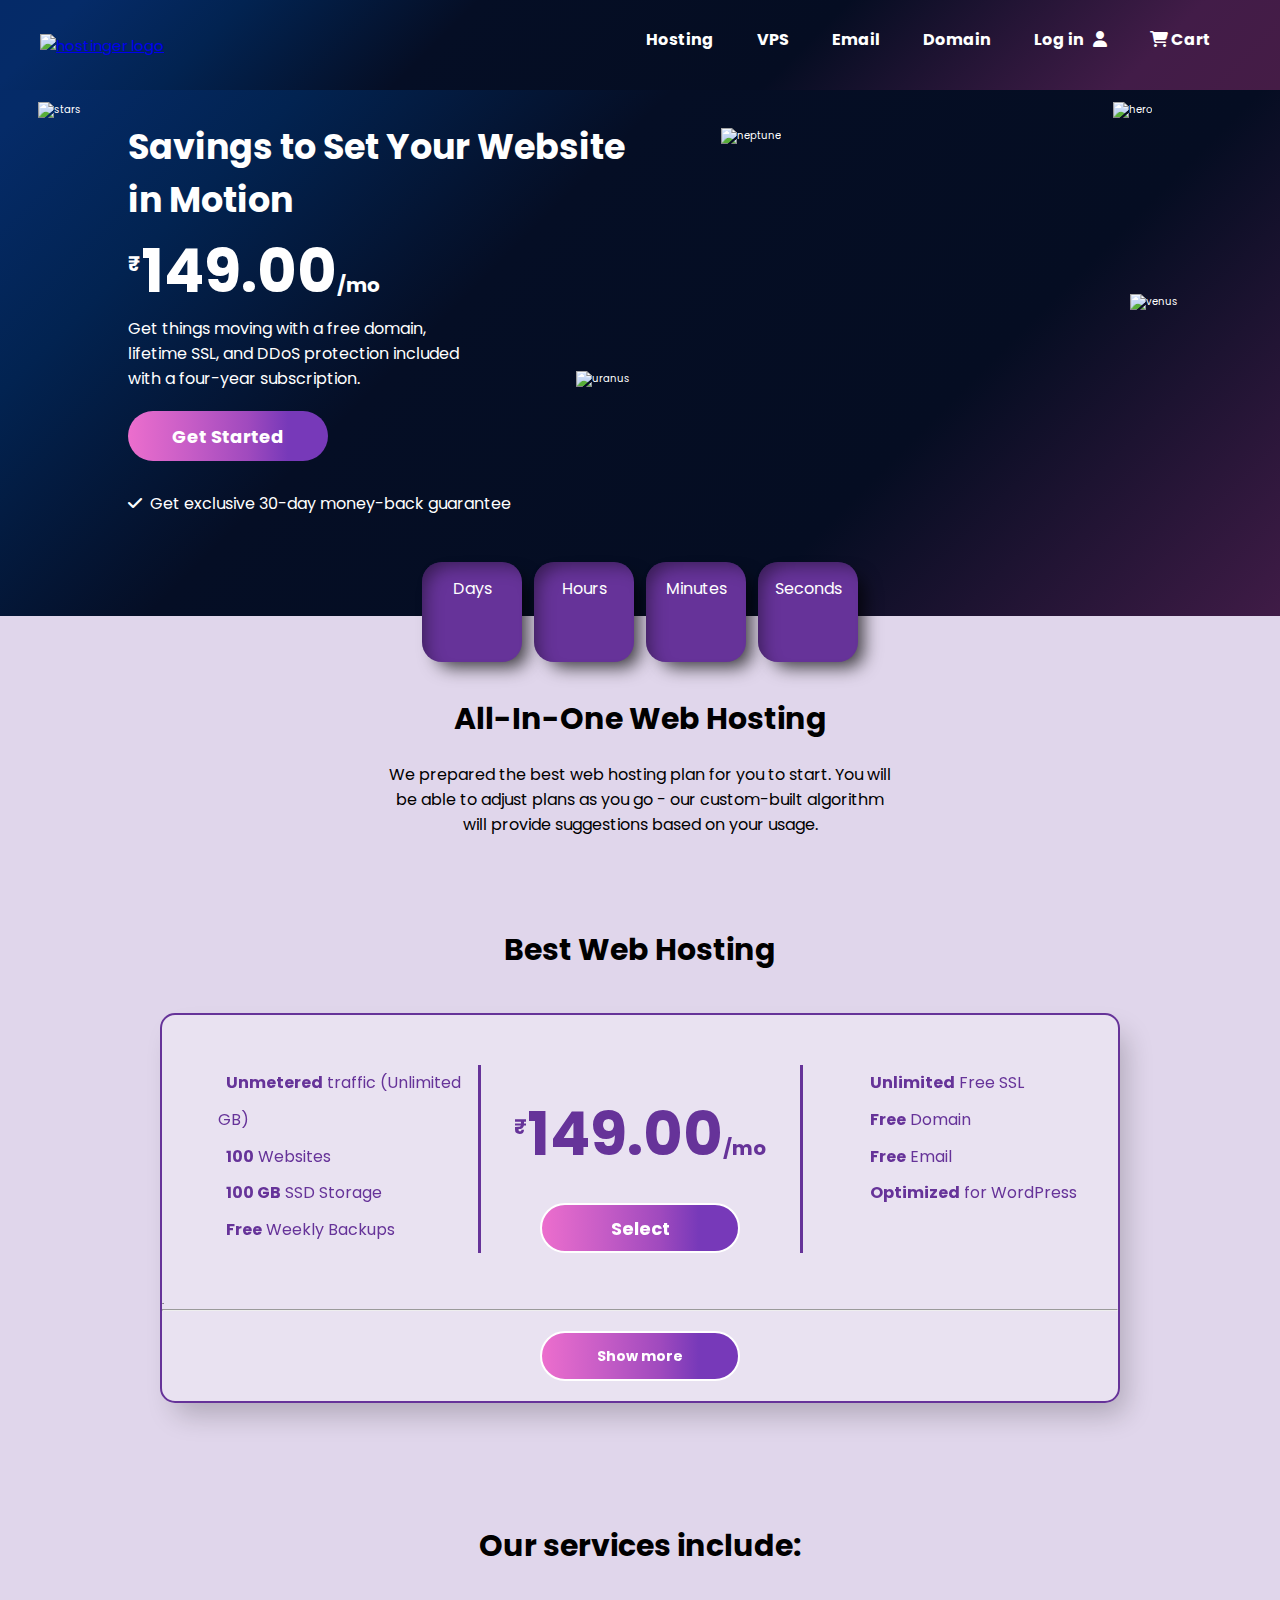
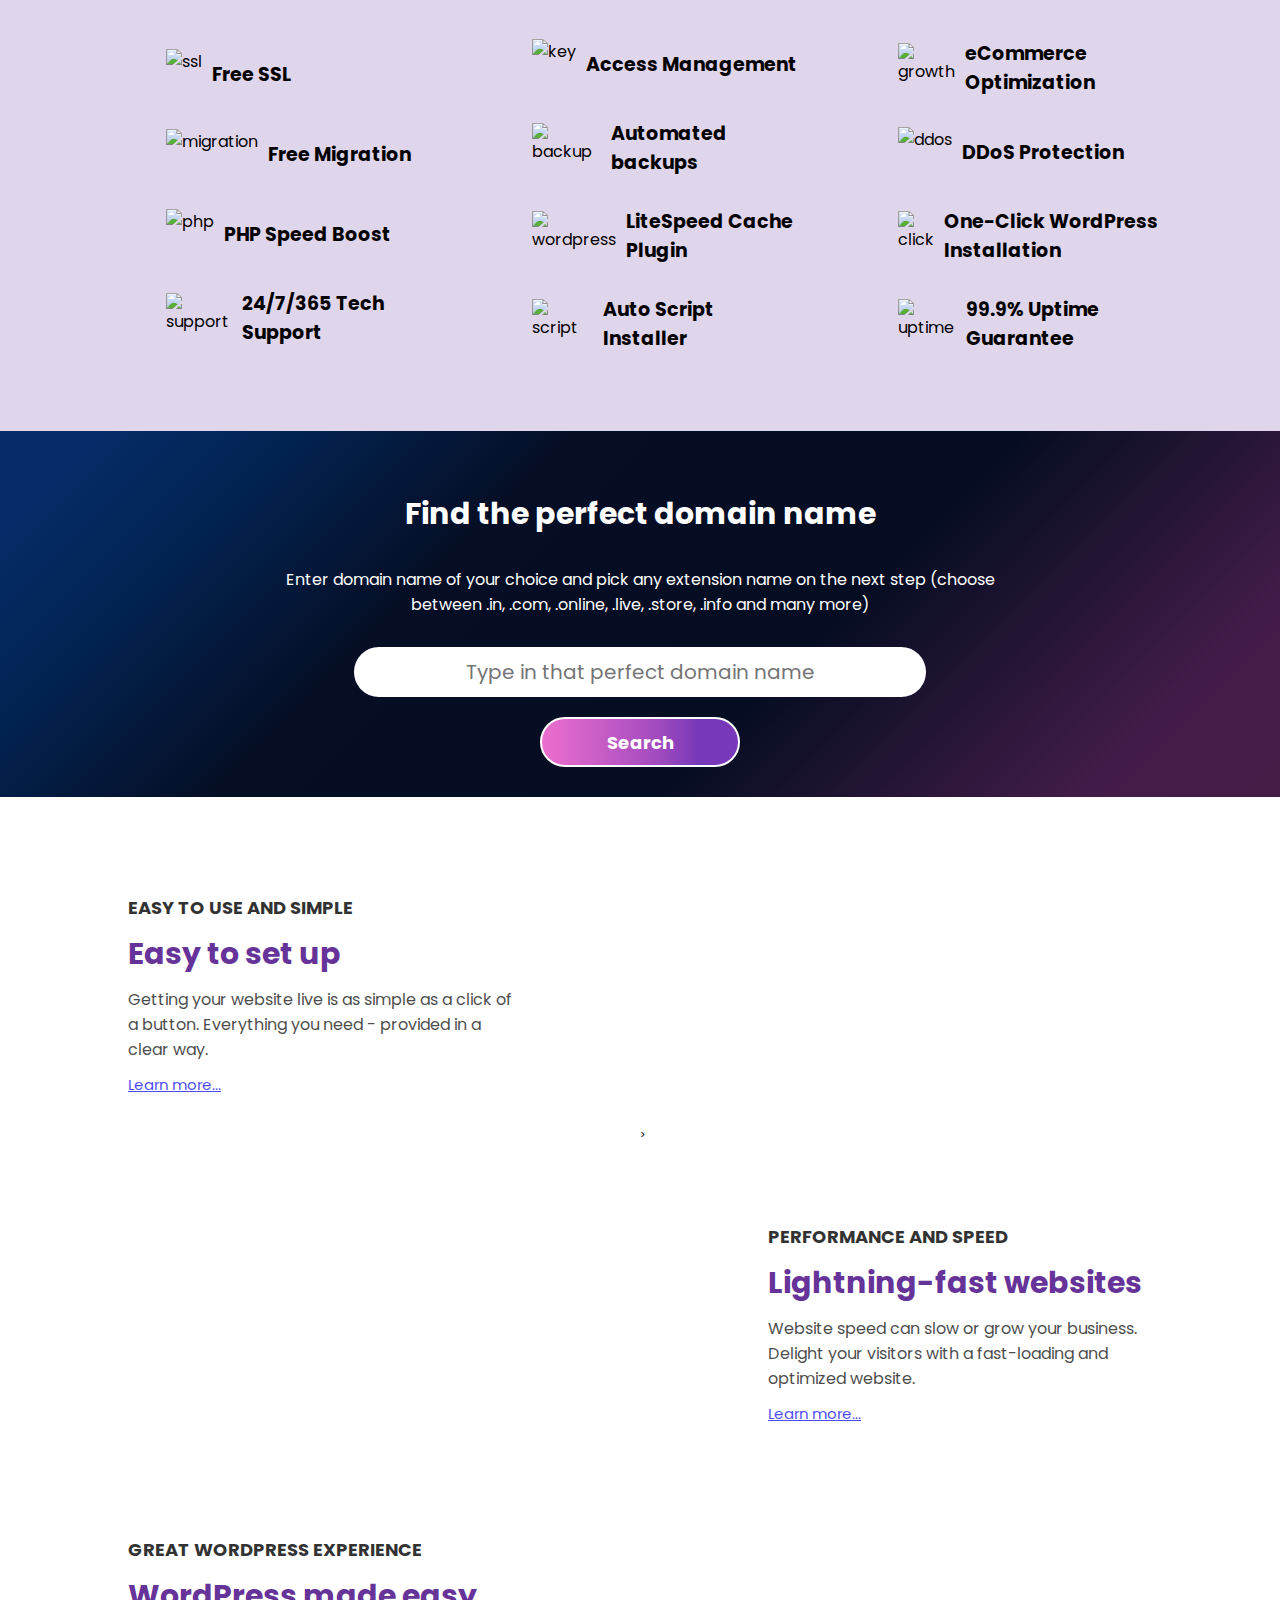
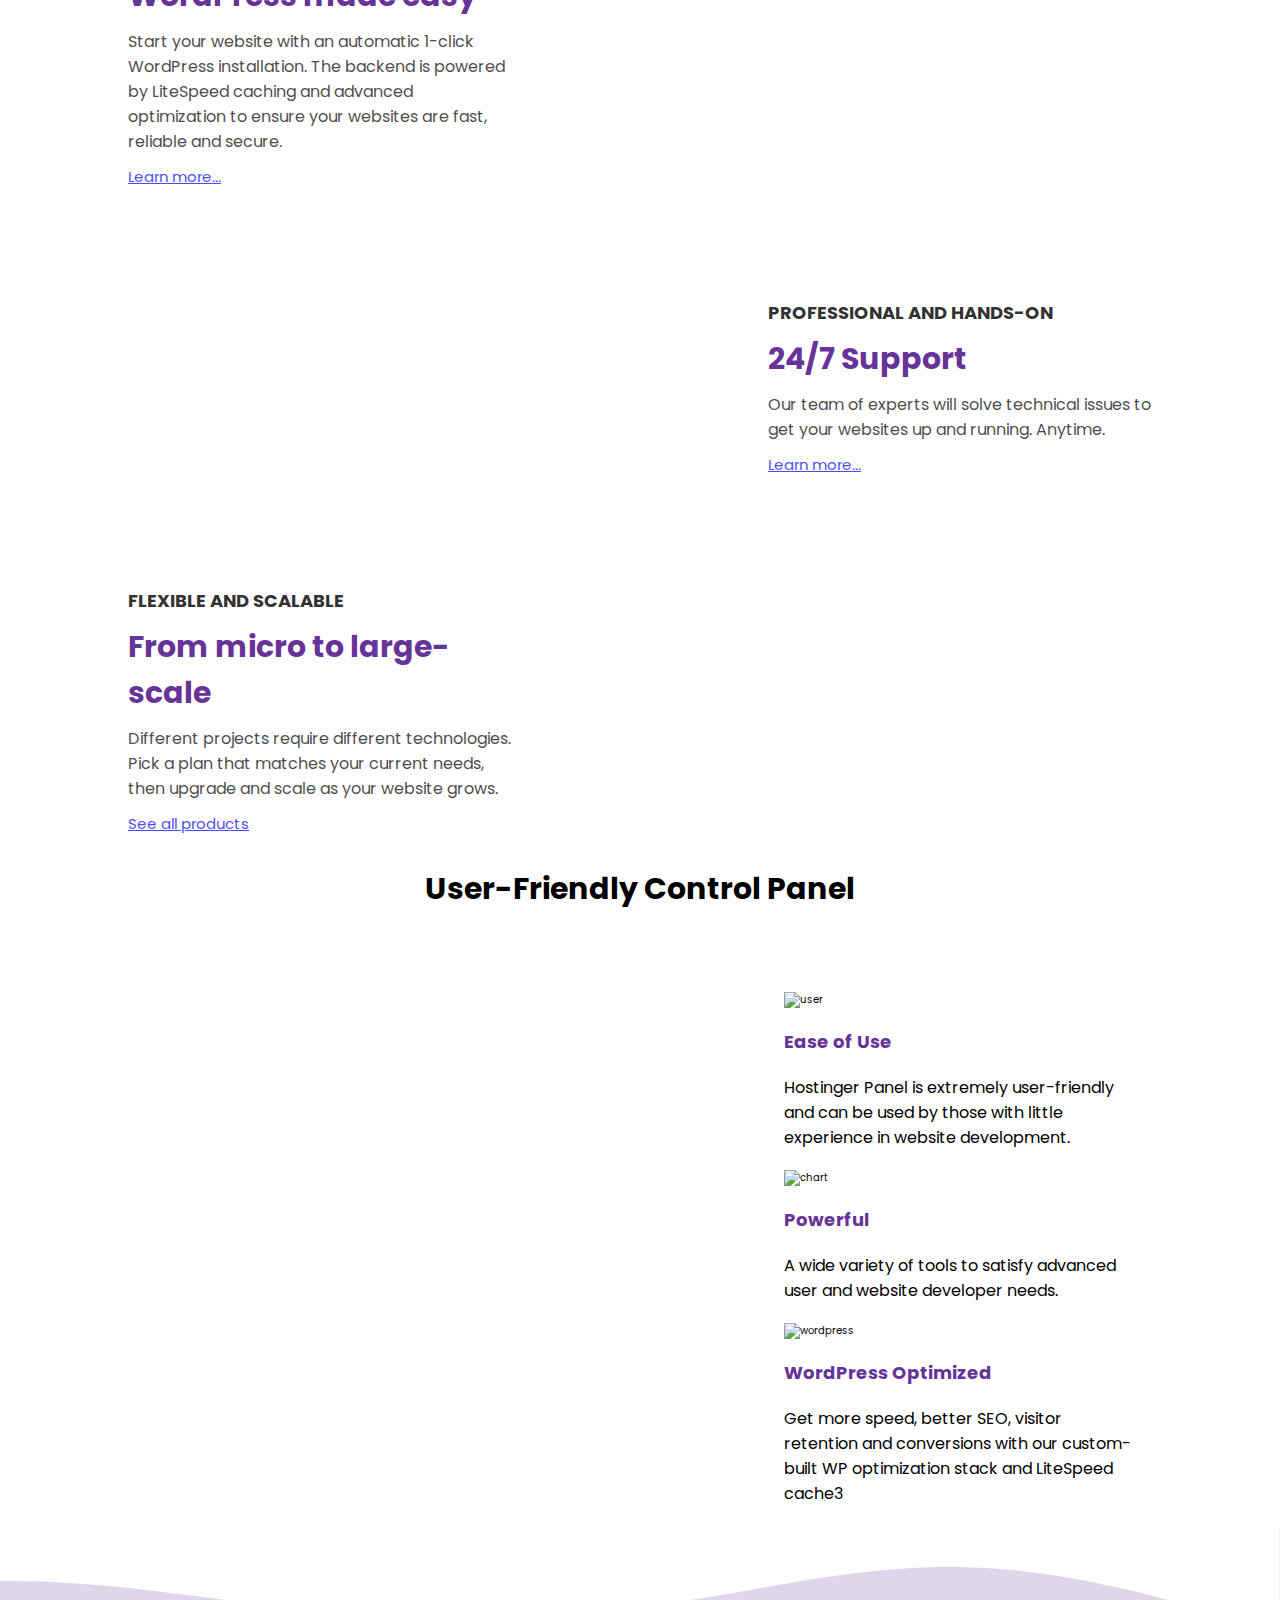
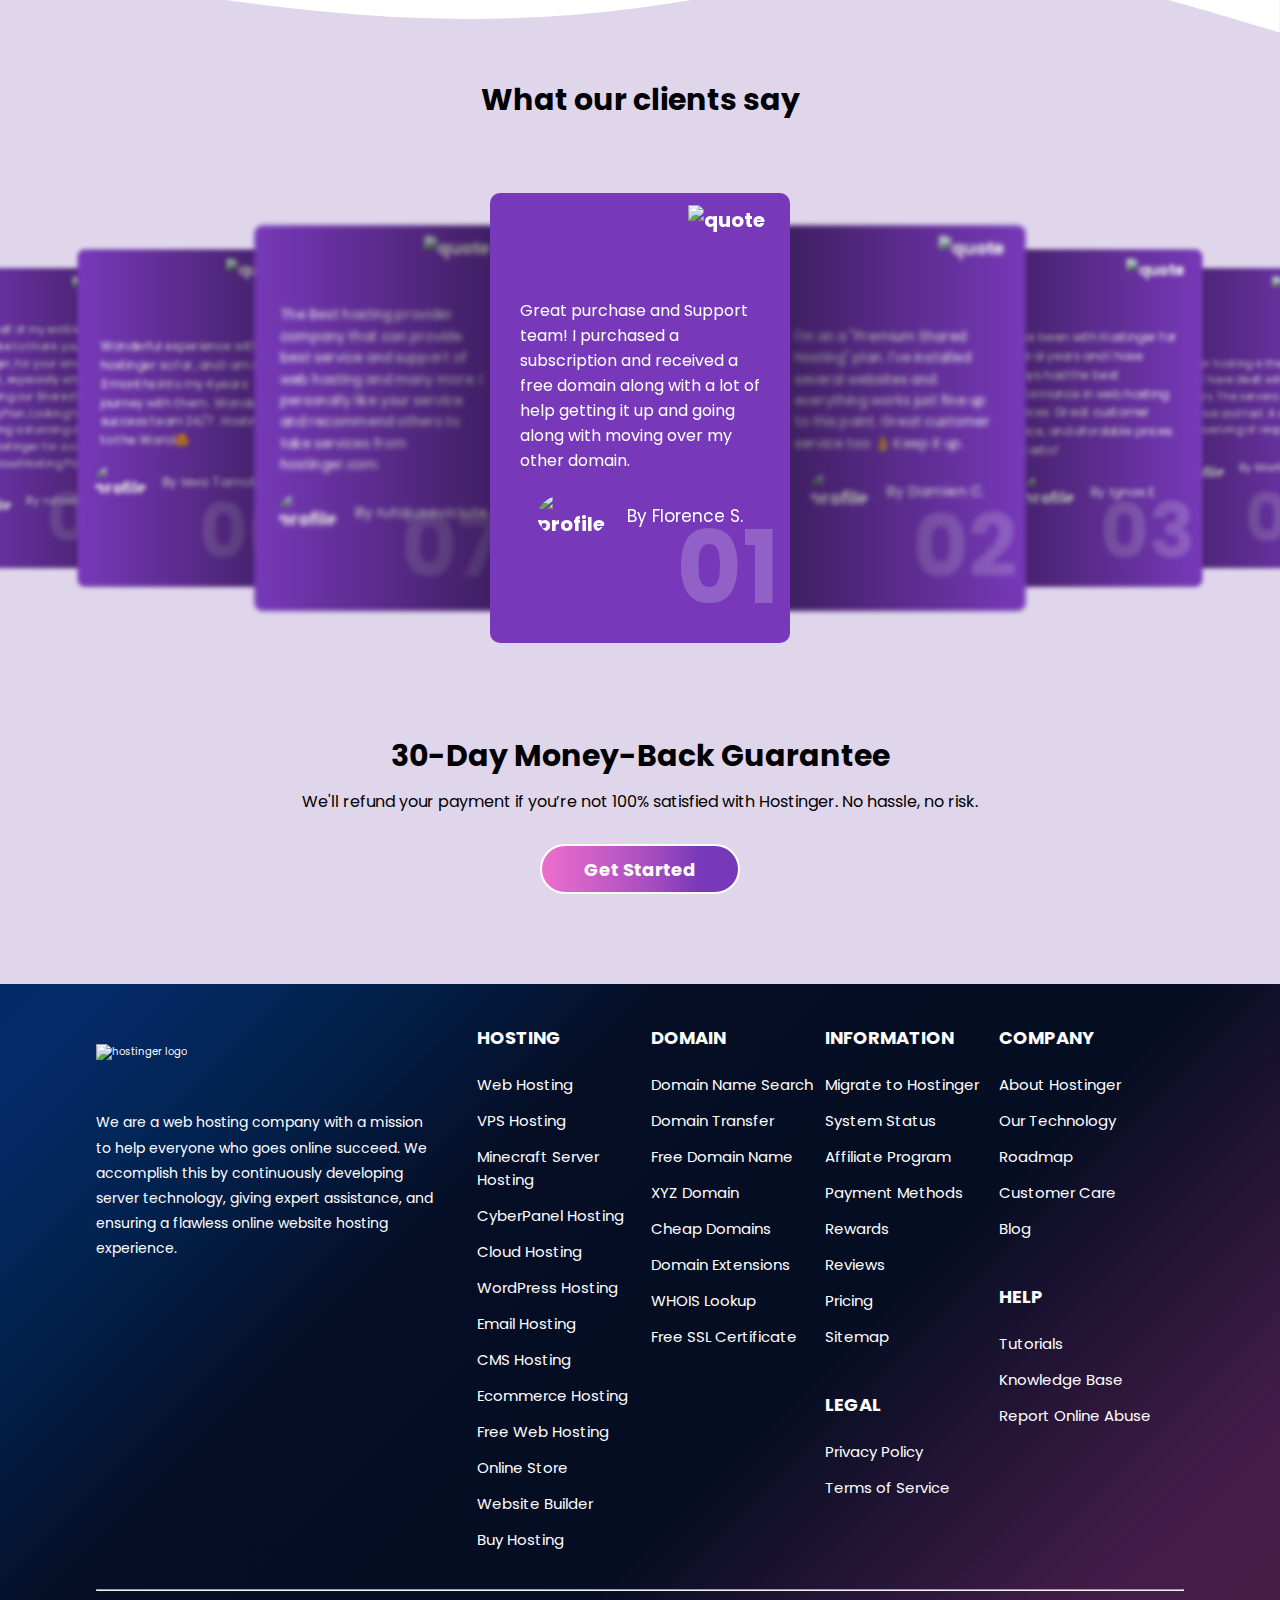
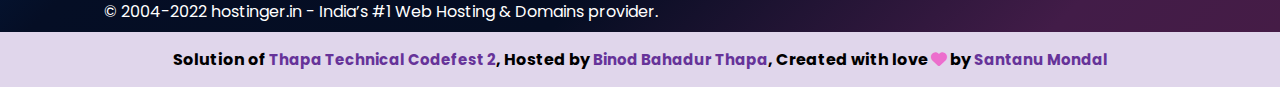
==== commit f01d68b4: "SEO improvement" ====
--- a/index.html
+++ b/index.html
@@ -1,7 +1,12 @@
 <!DOCTYPE html>
-<html>
+<html lang="en-US">
 <head>
 	<meta charset="utf-8">
+	<meta name="description" content="Hostinger is a web hosting company with a mission to help everyone who goes online succeed.
+We accomplish this by continuously developing server technology, giving expert assistance, and ensuring a flawless online website hosting experience.">
+	<meta name="keywords" content="Best Hosting Provider,India's to hosting provider, best server price, mine craft hosting,free ssl,domain at low cost, find the best domain, 24*7 support,wordpress,c-panel">
+	<meta name="robots" content="INDEX,FOLLOW"/>
+	<meta name="title" content="Hostinger|#1 India's Top Hosting Provider-Copy">
 	<link rel="preconnect" href="https://fonts.googleapis.com">
 	<link rel="preconnect" href="https://fonts.gstatic.com" crossorigin>
 	<link href="https://fonts.googleapis.com/css2?family=League+Spartan&family=Poppins&display=swap" rel="stylesheet">
@@ -9,7 +14,8 @@
 	<link rel="stylesheet" href="https://cdn.jsdelivr.net/npm/swiper@8/swiper-bundle.min.css"/>
 	<link rel="stylesheet" type="text/css" href="https://cdnjs.cloudflare.com/ajax/libs/font-awesome/6.1.1/css/all.min.css">
 	<meta name="viewport" content="width=device-width, initial-scale=1">
-	<link rel="stylesheet" type="text/css" href="../css/index.css">
+	<link rel="stylesheet" type="text/css" href="css/index.css">
+	<link rel="icon" type="image/x-icon" href="images/favicon.ico">
 	<title>Hostinger | Home</title>
 </head>
 <body>
@@ -20,14 +26,14 @@
 
 		<div class="head_left">
 			<div class="logo">
-				<a href="index.html"><img src="../images/hostingerlogo.png"></a>
+				<a href="index.html"><img src="images/hostingerlogo.png" alt="hostinger logo"></a>
 			</div>
 		</div>
 
 		<div class="head_right">
         		<div class="mobile-navbar-btn">
-					<div class="color"><img src="../images/menu.png" name="menu" class="mobile-nav-icon"></div>
-					<div class="color"><img src="../images/close.png" name="close" class="mobile-nav-icon"></div>
+					<div class="color"><img src="images/menu.png" name="menu" class="mobile-nav-icon" alt="menu"></div>
+					<div class="color"><img src="images/close.png" name="close" class="mobile-nav-icon" alt="close"></div>
 				</div>
 				<div class="mob-cont">
 			<div class="hlcont" style="display:inline-block;">
@@ -40,9 +46,9 @@
           				<input type="checkbox" id="btn-1">
 						<div class="drpdwn">
 							<ul>
-								<li><a href="#"><div class="submenu"><img src="../images/webhosting.png"><div><h4>Web Hosting</h4><p>For small to medium websites.</p></div></div></a></li>
-								<li><a href="#"><div class="submenu"><img src="../images/cloud-.png"><div><h4>Cloud Hosting</h4><p>For large scale projects</p></div></div></a><l/i>
-								<li><a href="#"><div class="submenu"><img src="../images/wordpress-.png"><div><h4>WordPress Hosting</h4><p>WordPress</p></div></div></a></li>
+								<li><a href="#"><div class="submenu"><img src="images/webhosting.png" alt="webhosting"><div><h4>Web Hosting</h4><p>For small to medium websites.</p></div></div></a></li>
+								<li><a href="#"><div class="submenu"><img src="images/cloud-.png" alt="cloud"><div><h4>Cloud Hosting</h4><p>For large scale projects</p></div></div></a><l/i>
+								<li><a href="#"><div class="submenu"><img src="images/wordpress-.png" alt="wordpress"><div><h4>WordPress Hosting</h4><p>WordPress</p></div></div></a></li>
 							</ul>
 						</div>
 					</div>
@@ -54,9 +60,9 @@
 						<input type="checkbox" id="btn-2">
 						<div class="drpdwn">
 							<ul>
-								<li><a href="#"><div class="submenu"><img src="../images/globe.png"><div><h4>VPS Hosting</h4><p>Don't know</p></div><div></a></li>
-								<li><a href="#"><div class="submenu"><img src="../images/cyberpanel.png"><div><h4>CyberPanel Hosting</h4><p>Control Panel</p></div></div></a></li>
-								<li><a href="#"><div class="submenu"><img src="../images/minecraft.png"><div><h4>Minecraft Server Hosting</h4><p>Play Minecraft</p></div></div></a></li>
+								<li><a href="#"><div class="submenu"><img src="images/globe.png" alt="globe"><div><h4>VPS Hosting</h4><p>Don't know</p></div><div></a></li>
+								<li><a href="#"><div class="submenu"><img src="images/cyberpanel.png" alt="panel"><div><h4>CyberPanel Hosting</h4><p>Control Panel</p></div></div></a></li>
+								<li><a href="#"><div class="submenu"><img src="images/minecraft.png" alt="minecraft"><div><h4>Minecraft Server Hosting</h4><p>Play Minecraft</p></div></div></a></li>
 							</ul>
 						</div>
 					</div>
@@ -68,8 +74,8 @@
 						<input type="checkbox" id="btn-3">
 						<div class="drpdwn">
 							<ul>
-								<li><a href="#"><div class="submenu"><img src="../images/google.png"><div><h4>Google Workspace Email Hosting</h4><p>Custom email 30TB storage</p></div></div></a></li>
-								<li><a href="#"><div class="submenu"><img src="../images/rate.png"><div><h4>Hostinger Email Hosting</h4><p>Promote your Dhanda</p></div></div></a></li>
+								<li><a href="#"><div class="submenu"><img src="images/google.png" alt="google"><div><h4>Google Workspace Email Hosting</h4><p>Custom email 30TB storage</p></div></div></a></li>
+								<li><a href="#"><div class="submenu"><img src="images/rate.png" alt="at the rate"><div><h4>Hostinger Email Hosting</h4><p>Promote your Dhanda</p></div></div></a></li>
 							</ul>
 						</div>
 					</div>
@@ -81,9 +87,9 @@
 						<input type="checkbox" id="btn-4">
 						<div class="drpdwn">
 							<ul>
-								<li><a href="#"><div class="submenu"><img src="../images/globe-.png"><div><h4>Domain Name Search</h4><p>Find domain name</p></div></div></a></li>
-								<li><a href="#"><div class="submenu"><img src="../images/whois.png"><div><h4>WHOIS Lookup</h4><p>Look up tool</p></div></div></a></li>
-								<li><a href="#"><div class="submenu"><img src="../images/domain.png"><div><h4>Domain Transfer</h4><p>Transfer domain</p></div></div></a></li>
+								<li><a href="#"><div class="submenu"><img src="images/globe-.png" alt="globe"><div><h4>Domain Name Search</h4><p>Find domain name</p></div></div></a></li>
+								<li><a href="#"><div class="submenu"><img src="images/whois.png" alt="whois"><div><h4>WHOIS Lookup</h4><p>Look up tool</p></div></div></a></li>
+								<li><a href="#"><div class="submenu"><img src="images/domain.png" alt="domain"><div><h4>Domain Transfer</h4><p>Transfer domain</p></div></div></a></li>
 							</ul>
 						</div>
 					</div>
@@ -119,7 +125,7 @@
 /////////-->
 	<section class="sticky_back">
 			<!--animating images-->
-				<img src="../images/hero.png" class="sh1"><img src="../images/neptune.png" class="sh2"><img src="../images/venus.png" class="sh3"><img src="../images/stars.png" class="sh4"><img src="../images/uranus.png" class="sh5">
+				<img src="images/hero.png" class="sh1" alt="hero"><img src="images/neptune.png" class="sh2" alt="neptune"><img src="images/venus.png" class="sh3" alt="venus"><img src="images/stars.png" class="sh4" alt="stars"><img src="images/uranus.png" class="sh5" alt="uranus">
 
 
 	<div class="hero">
@@ -286,18 +292,18 @@
 		</div>
 		<div class="service">
 			<ul>
-				<li><div><img src="../images/ssl.png"><p>Free SSL</p></div></li>
-				<li><div><img src="../images/migration.png"><p>Free Migration</p></div></li>
-				<li><div><img src="../images/php.png"><p>PHP Speed Boost</p></div></li>
-				<li><div><img src="../images/support.png"><p>24/7/365 Tech Support</p></div></li>
-				<li><div><img src="../images/key.png"><p>Access Management</p></div></li>
-				<li><div><img src="../images/backup.png"><p>Automated backups</p></div></li>
-				<li><div><img src="../images/wordpress.png"><p>LiteSpeed Cache Plugin</p></div></li>
-				<li><div><img src="../images/script.png"><p>Auto Script Installer</p></div></li>
-				<li><div><img src="../images/growth.png"><p>eCommerce Optimization</p></div></li>
-				<li><div><img src="../images/ddos.png"><p>DDoS Protection</p></div></li>
-				<li><div><img src="../images/click.png"><p>One-Click WordPress Installation</p></div></li>
-				<li><div><img src="../images/uptime.png"><p>99.9% Uptime Guarantee</p></div></li>
+				<li><div><img src="images/ssl.png" alt="ssl"><p>Free SSL</p></div></li>
+				<li><div><img src="images/migration.png" alt="migration"><p>Free Migration</p></div></li>
+				<li><div><img src="images/php.png" alt="php"><p>PHP Speed Boost</p></div></li>
+				<li><div><img src="images/support.png" alt="support"><p>24/7/365 Tech Support</p></div></li>
+				<li><div><img src="images/key.png" alt="key"><p>Access Management</p></div></li>
+				<li><div><img src="images/backup.png" alt="backup"><p>Automated backups</p></div></li>
+				<li><div><img src="images/wordpress.png" alt="wordpress"><p>LiteSpeed Cache Plugin</p></div></li>
+				<li><div><img src="images/script.png" alt="script"><p>Auto Script Installer</p></div></li>
+				<li><div><img src="images/growth.png" alt="growth"><p>eCommerce Optimization</p></div></li>
+				<li><div><img src="images/ddos.png" alt="ddos"><p>DDoS Protection</p></div></li>
+				<li><div><img src="images/click.png" alt="click"><p>One-Click WordPress Installation</p></div></li>
+				<li><div><img src="images/uptime.png" alt="uptime"><p>99.9% Uptime Guarantee</p></div></li>
 			</ul>
 		</div>
 	</section>
@@ -340,7 +346,7 @@
 		</div>
 		<div class="d5-r">
 			<video muted autoplay="autoplay">
-				<source src="../videos/easy-to-set-up-6e4616539f.mp4" type="video/mp4">
+				<source src="videos/easy-to-set-up-6e4616539f.mp4" type="video/mp4">
 			</video>
 		</div>
 	</section>
@@ -364,7 +370,7 @@
 		</div>
 		<div class="d6-l">
 			<video muted autoplay="autoplay">
-				<source src="../videos/simply-fast-websites-ad53591419.mp4" type="video/mp4">
+				<source src="videos/simply-fast-websites-ad53591419.mp4" type="video/mp4">
 			</video>
 		</div>
 	</section>
@@ -387,7 +393,7 @@
 		</div>
 		<div class="d7-r">
 			<video muted autoplay="autoplay">
-				<source src="../videos/wordpress-made-easy-f182af6a28.mp4" type="video/mp4">
+				<source src="videos/wordpress-made-easy-f182af6a28.mp4" type="video/mp4">
 			</video>
 		</div>
 	</section>
@@ -410,7 +416,7 @@
 		</div>
 		<div class="d8-l">
 			<video muted autoplay="autoplay">
-				<source src="../videos/chat-support-24-7-f281e75a32.mp4" type="video/mp4">
+				<source src="videos/chat-support-24-7-f281e75a32.mp4" type="video/mp4">
 			</video>
 		</div>
 	</section>
@@ -433,7 +439,7 @@
 		</div>
 		<div class="d9-r">
 			<video muted autoplay="autoplay">
-				<source src="../videos/scale-from-micro-to-large-scale-54c553ecb0.mp4" type="video/mp4">
+				<source src="videos/scale-from-micro-to-large-scale-54c553ecb0.mp4" type="video/mp4">
 			</video>
 		</div>
 	</section>
@@ -452,24 +458,24 @@
 		<h1>User-Friendly Control Panel</h1>
 		<div class="d10">
 			<div>
-				<img src="../images/user.png">
+				<img src="images/user.png" alt="user">
 			</div>
 			<h3>Ease of Use</h3>
 			<p>Hostinger Panel is extremely user-friendly and can be used by those with little experience in website development.</p>
 			<div>
-				<img src="../images/chart.png">
+				<img src="images/chart.png" alt="chart">
 			</div>
 			<h3>Powerful</h3>
 			<p>A wide variety of tools to satisfy advanced user and website developer needs.</p>
 			<div>
-				<img src="../images/wordpress-.png">
+				<img src="images/wordpress-.png" alt="wordpress">
 			</div>
 			<h3>WordPress Optimized</h3>
 			<p>Get more speed, better SEO, visitor retention and conversions with our custom-built WP optimization stack and LiteSpeed cache3</p>
 		</div>
 		<div class="d10-l">
 			<video muted autoplay="autoplay">
-				<source src="../videos/user-friendly-cp-2020-7ab2c70b24.mp4" type="video/mp4">
+				<source src="videos/user-friendly-cp-2020-7ab2c70b24.mp4" type="video/mp4">
 			</video>
 		</div>
 
@@ -499,10 +505,10 @@
 			        <div class="swiper-slide">
 			        	<div class="slide-box">
 			        		<p class="number">01</p>
-			        		<img src="../images/quote.png" class="quote">
+			        		<img src="images/quote.png" class="quote" alt="quote">
 			        		<p class="comment">Great purchase and Support team! I purchased a subscription and received a free domain along with a lot of help getting it up and going along with moving over my other domain.</p>
 			        		<div class="prof">
-			        			<img src="../images/1.jpg" class="profile">
+			        			<img src="images/1.jpg" class="profile" alt="profile">
 			        			<h2>By Florence S.</h2>
 			        		</div>
 			        	</div>
@@ -511,10 +517,10 @@
 			        <div class="swiper-slide">
 			        	<div class="slide-box">
 			        		<p class="number">02</p>
-			        		<img src="../images/quote.png" class="quote">
+			        		<img src="images/quote.png" class="quote" alt="quote">
 			        		<p class="comment">I'm on a "Premium Shared Hosting" plan. I've installed several websites and everything works just fine up to this point. Great customer service too 👌 Keep it up.</p>
 			        		<div class="prof">
-			        			<img src="../images/2.jpg" class="profile">
+			        			<img src="images/2.jpg" class="profile" alt="profile">
 			        			<h2>By Damien C.</h2>
 			        		</div>
 			        	</div>
@@ -523,10 +529,10 @@
 			        <div class="swiper-slide">
 			        	<div class="slide-box">
 			        		<p class="number">03</p>
-			        		<img src="../images/quote.png" class="quote">
+			        		<img src="images/quote.png" class="quote" alt="quote">
 			        		<p class="comment">I have been with Hostinger for several years and I have always had the best performance in web hosting services. Great customer service, and afordable prices. Fantastic!</p>
 			        		<div class="prof">
-			        			<img src="../images/3.jpg" class="profile">
+			        			<img src="images/3.jpg" class="profile" alt="profile">
 			        			<h2>By Ignas E.</h2>
 			        		</div>
 			        	</div>
@@ -535,10 +541,10 @@
 			        <div class="swiper-slide">
 			        	<div class="slide-box">
 			        		<p class="number">04</p>
-			        		<img src="../images/quote.png" class="quote">
+			        		<img src="images/quote.png" class="quote" alt="quote">
 			        		<p class="comment">Hostinger hosting is the best hosting I have dealt with in two years. The servers are responsive and fast. A support team deserving of respect</p>
 			        		<div class="prof">
-			        			<img src="../images/4.jpg" class="profile">
+			        			<img src="images/4.jpg" class="profile" alt="profile">
 			        			<h2>By Martin T</h2>
 			        		</div>
 			        	</div>
@@ -547,10 +553,10 @@
 			        <div class="swiper-slide">
 			        	<div class="slide-box">
 			        		<p class="number">05</p>
-			        		<img src="../images/quote.png" class="quote">
+			        		<img src="images/quote.png" class="quote" alt="quote">
 			        		<p class="comment">On behalf of my entities, I would like to thank you, Hostinger, for your amazing support, especially when upgrading our Shared Web Hosting Plan. Looking forward to getting a stunning offer from Hostinger for a cutting-edge Cloud Hosting Plan!</p>
 			        		<div class="prof">
-			        			<img src="../images/5.jpg" class="profile">
+			        			<img src="images/5.jpg" class="profile" alt="profile">
 			        			<h2>By rafaelhertel1</h2>
 			        		</div>
 			        	</div>
@@ -559,10 +565,10 @@
 			        <div class="swiper-slide">
 			        	<div class="slide-box">
 			        		<p class="number">06</p>
-			        		<img src="../images/quote.png" class="quote">
+			        		<img src="images/quote.png" class="quote" alt="quote">
 			        		<p class="comment">Wonderful experience with hostinger so far, and I am only 3 months into my 4years journey with them.. Wonderful success team 24/7.. Hostinger to the World😍</p>
 			        		<div class="prof">
-			        			<img src="../images/6.jpg" class="profile">
+			        			<img src="images/6.jpg" class="profile" alt="profile">
 			        			<h2>By Ieva Tamošiūnė</h2>
 			        		</div>
 			        	</div>
@@ -571,10 +577,10 @@
 			        <div class="swiper-slide">
 			        	<div class="slide-box">
 			        		<p class="number">07</p>
-			        		<img src="../images/quote.png" class="quote">
+			        		<img src="images/quote.png" class="quote" alt="quote">
 			        		<p class="comment">The Best hosting provider company that can provide best service and support of web hosting and many more. I personally like your service and recommend others to take services from hostinger.com.</p>
 			        		<div class="prof">
-			        			<img src="../images/7.jpg" class="profile">
+			        			<img src="images/7.jpg" class="profile" alt="profile">
 			        			<h2>By rutajuseviciute</h2>
 			        		</div>
 			        	</div>
@@ -618,7 +624,7 @@
 		<div>
 			<div class="f-d fd1">
 				<div class="p_logo">
-					<img src="../images/hostingerlogo.png">
+					<img src="images/hostingerlogo.png" alt="hostinger logo">
 				</div>
 				<p>We are a web hosting company with a mission to help everyone who goes online succeed.
 				We accomplish this by continuously developing server technology, giving expert assistance, and ensuring a flawless online website hosting experience.</p>
@@ -716,7 +722,7 @@
 
 
 
-<script type="text/javascript" src="../js/index.js"></script><!-- Javacript code for the page -->
+<script type="text/javascript" src="js/index.js"></script><!-- Javacript code for the page -->
 
 <script src="https://cdn.jsdelivr.net/npm/swiper@8/swiper-bundle.min.js"></script><!-- swiper js cdn link service swiper -->
 
@@ -745,4 +751,4 @@
     </script>
     <script src="https://ajax.googleapis.com/ajax/libs/jquery/3.6.0/jquery.min.js"></script>
 </body>
-</html>+</html>
--- a/css/index.css
+++ b/css/index.css
@@ -0,0 +1,1429 @@
+/**************Universal*************/
+*{
+	padding: 0;
+	margin: 0;
+	font-family: Poppins;
+	box-sizing: border-box;
+}
+html{
+	font-size: 62.5%;
+	scroll-behavior: smooth;
+	overflow-x: hidden;
+}
+body{
+	background: var(--background);
+}
+p{
+	font-size: 1.6rem;
+}
+a{
+	font-size: 1.5rem;
+}
+li{
+	font-size: 1.6rem;
+}
+h3{
+	font-size: 1.8rem;
+}
+.btn{
+	height: 5rem;
+	width: 20rem;
+	border-radius: 4rem;
+	color: white;
+	font-size: 1.4rem;
+	outline: none;
+	border: 0.2rem solid white;
+	margin: 2rem auto;
+	background: rgb(236,110,205);
+	background: linear-gradient(90deg, rgba(236,110,205,1) 0%, rgba(197,92,198,1) 32%, rgba(160,74,190,1) 60%, rgba(119,57,185,1) 80%, rgba(119,57,185,1) 100%);
+}
+.btn:hover{
+	cursor: pointer;
+	border: 2px solid var(--linkhover);
+	transition-duration: 1s;
+}
+video{
+	width: 70%;
+	height: 70%;
+}
+:root{
+		--theme: linear-gradient(135deg, rgba(5,42,104,1) 0%, rgba(5,43,104,1) 6%, rgba(2,35,81,1) 18%, rgba(5,14,37,1) 35%, rgba(5,13,34,1) 62%, rgba(66,28,72,1) 88%, rgba(69,28,70,1) 100%);
+		--linkhover: #d160c9;
+		--purple: #663399;
+		--background: rgba(102, 51, 153,0.2);
+}
+
+/**********************Submenu pics organize***************/
+.submenu img,.submenu div{
+	display: inline-block;
+}
+.submenu{
+	padding: 1rem;
+	border-radius: 1rem;
+	transition-duration: 0.4s;
+}
+.submenu div{
+	padding-left: 1.5rem;
+}
+.submenu div p{
+	font-weight: normal;
+	font-size: 1.4rem;
+}
+.submenu img{
+	height: 28px;
+	width: auto;
+}
+.submenu:hover{
+	background: rgba(102, 51, 153,0.1);
+	transition-duration: 0.4s;
+}
+
+/**********************************************************/
+
+/* --------------------- Header --------------------- */
+header{
+	width: 100%;
+	height: 10vh;
+	backface-visibility: hidden;
+	position: fixed;
+	color: white;
+	background: var(--theme);
+	z-index: 1000;
+}
+.head_left{
+	width: 25%;
+	height: 10vh;
+	float: left;
+	display: flex;
+	align-items: center;
+}
+.logo{
+	margin-left: 4rem;
+}
+.mobile-nav-icon[name='menu']{
+	display: none;
+}
+.mobile-nav-icon[name='close']{
+	display: none;
+}
+.logo img{
+	width: 12rem;
+	height: auto;
+}
+.head_right{
+	width: 55%;
+	height: 2px;
+	float: right;
+	text-align: center;
+}
+.h1cont{
+	float: left;
+}
+.head_ul a{
+	transition-duration: 0.4s;
+	color: white;
+	text-decoration: none;
+	font-size: 1.6rem;
+	font-weight: bold;
+}
+.head_ul a:hover{
+	cursor: pointer;
+	color: var(--purple);
+	transition-duration: 0.4s;
+}
+.head_li{
+	margin: 3vh 2rem;
+	transition-duration: 0.4s;
+}
+.log{
+	display: inline-block;
+}
+.log a{
+	color: white;
+	text-decoration: none;
+	transition-duration: 0.4s;
+	font-size: 1.6rem;
+	font-weight: bold;
+}
+.log a:hover{
+	color: var(--purple);
+	transition-duration: 0.4s;
+}
+/******************DROPDOWN MENU******************/
+.mobile-navbar-btn:hover{
+	cursor: pointer;
+}
+.drp-link{
+	display: inline-block;
+	list-style-type: none;
+	position: relative;
+}
+.drpdwn{
+	background: white;
+	position: absolute;
+	min-width: 10rem;
+	width: max-content;
+	border-radius: 1rem;
+	border: 0.2rem solid rebeccapurple;
+	padding: 1.5rem;
+	opacity: 0;
+	transform: translateY(20px);
+	transition-duration: 0.3s;
+	pointer-events: none;
+}
+.drp-link:hover .drpdwn{
+	transform: translateY(0px);
+	opacity: 1;
+	pointer-events: all;
+}
+.drpdwn ul li{
+	list-style-type: none;
+	text-align: left;
+}
+.drpdwn ul li a{
+	color: rebeccapurple;
+}
+.show,.icon,.drp-link input{
+  display: none;
+}
+.fa-plus{
+  font-size: 15px;
+  margin-left: 40px;
+}
+
+/*************************MENU MOBILE************************/
+@media(max-width: 1100px){
+	.mobile-nav-icon[name='menu']{
+		display: block;
+	}
+	.head_left{
+		width: 70%;
+		position: relative;
+	}
+	.head_ul a, .log a{
+		color: black;
+	}
+	.logo img{
+		margin-left: 0rem;
+	}
+	.head_right{
+	}
+	.drp-link, .log{
+		display: block;
+	}
+	.drpdwn{
+		position: relative;
+		padding: 2rem;
+		opacity: 1;
+		border: none;
+		display: none;
+		transform: translateY(0px);
+		transition-duration: 0.3s;
+		pointer-events: all;
+	}
+	.drp-link .head_li{
+		display: none;
+	}
+	.show{
+		display: block;
+		color: var(--purple);
+		cursor: pointer;
+		font-size: 1.8rem;
+		font-weight: bold;
+		padding: 1rem 1.5rem;
+		margin: 1rem 1.5rem;
+		transition-duration: 0.4s;
+		border-radius: 1rem;
+	}
+	.show:hover{
+		transition-duration: 0.4s;
+		background: rgba(102, 51, 153,0.1);
+	}
+	.drp-link:hover .drpdwn{
+		transform: translateY(0px);
+		opacity: 1;
+		pointer-events: all;
+	}
+  [id^=btn]:checked + .drpdwn{
+    display: block;
+  }
+  span.cancel:before{
+    content: '\f00d';
+  }
+  .mobile-nav-icon{
+  	position: absolute;
+  	top: 2rem;
+  	right: 2rem;
+  	z-index: 200000000;
+  	position: fixed;
+
+  }
+  	.mob-cont{
+		width: 100vw;
+		position: relative;
+		text-align: left;
+		background: white;
+		overflow: scroll;
+		transform: translateX(55vw);
+		height: 90vh;
+		overflow-x: hidden;
+		opacity: 0;
+		transition-duration: 0.3s;
+	}
+	/* TOGGLE */
+	.on .mob-cont{
+		transform: translateX(-45vw);
+		transition-duration: 0.3s;
+		opacity: 1;
+	}
+	.on .mobile-navbar-btn .mobile-nav-icon[name='close']{
+		display: block;
+	}
+	.on .mobile-navbar-btn .mobile-nav-icon[name='menu']{
+		display: none;
+	}
+	.log{
+		margin-top: 2rem;
+	}
+	.login{
+		height: 3rem;
+		width: 5rem;
+		padding: 1rem 2rem;
+		border:0.2rem solid rebeccapurple;
+		border-radius: 3rem;
+	}
+}
+
+/****************DRP DWN end***************/
+/********************************Header end*****************************************/
+
+
+
+
+/* ----------- Sticky Background ----------- */
+/*******************Shapes********************/
+.sh1{
+	position: absolute;
+	top: 8vw;
+	right: 10vw;
+	height: 41rem;
+}
+.sh2{
+	position: absolute;
+	top: 10vw;
+	right: 39vw;
+	animation: up2 4s linear infinite;
+}
+.sh3{
+	position: absolute;
+	top: 23vw;
+	right: 8vw;
+	animation: up3 5s linear infinite;
+}
+.sh4{
+	position: absolute;
+	top: 8vw;
+	left: 3vw;
+	animation: up4 5s linear infinite;
+}
+.sh5{
+	position: absolute;
+	top: 29vw;
+	left: 45vw;
+	animation: up5 4s linear infinite;
+}
+@keyframes up2{
+	0%{
+		transform: translateY(0rem);
+	}
+	25%{
+		transform: translateY(1rem);
+	}
+	75%{
+		transform: translateY(-1rem);
+	}
+	100%{
+		transform: translateY(0rem);
+	}
+}
+@keyframes up3{
+	0%{
+		transform: translateY(0rem);
+	}
+	25%{
+		transform: translateY(1.5rem);
+	}
+	75%{
+		transform: translateY(-1.5rem);
+	}
+	100%{
+		transform: translateY(0rem);
+	}
+}
+@keyframes up4{
+	0%{
+		transform: translateY(0rem);
+	}
+	25%{
+		transform: translateY(1.5rem);
+	}
+	75%{
+		transform: translateY(-1.5rem);
+	}
+	100%{
+		transform: translateY(0rem);
+	}
+}
+@keyframes up5{
+	0%{
+		transform: translateY(0rem);
+	}
+	25%{
+		transform: translateY(2rem);
+	}
+	75%{
+		transform: translateY(-2rem);
+	}
+	100%{
+		transform: translateY(0rem);
+	}
+}
+
+/*********************************************/
+
+
+.sticky_back{
+	position: relative;
+	width: 100%;
+	min-height: 10rem;
+	overflow: auto;
+	background: var(--theme);
+	background-attachment: fixed;
+  background-position: center;
+  background-repeat: no-repeat;
+  background-size: cover;
+	text-align: left;
+	color: white;
+}
+.hero{
+	margin-top: 12rem;
+	float: left;
+	width: 100%;
+}
+.hero-h1{
+	width: 40%;
+	font-size: 3.5rem;
+	margin-left: 10%;
+}
+.sup{
+	font-size: 2rem;
+}
+.hero-h2{
+	font-size: 6rem;
+	margin-left: 10%;
+}
+.hero-p1{
+	width: 27%;
+	margin-left: 10%;
+}
+.hero-p2{
+	margin: 1rem 0rem 10rem 0rem;
+	margin-left: 10%;
+}
+.hero button{
+	margin-left: 10%;
+	border-radius: 3rem;
+	border: none;
+}
+/**********************Sticky background end***************/
+
+
+
+
+/*********************C O U N T D O W N*********************/
+#countdown{
+
+}
+.countdown{
+	position: absolute;
+	top: -14rem;
+	width: 100%;
+	display: flex;
+	justify-content: center;
+}
+.time{
+	display: inline-block;
+	text-align: center;
+	background-color: rebeccapurple;
+	box-shadow: 10px 10px 18px -7px rgba(0,0,0,0.45) inset,10px 10px 18px -5px rgba(0,0,0,0.75);
+	color: white;
+	height: 10rem;
+	width: 10rem;
+	margin: 0.6rem;
+	border-radius: 2rem;
+}
+.time h2{
+	font-size: 3rem;
+	margin: 1.4rem 0.8rem 0.4rem 0.8rem;
+}
+/***********************************************************/
+
+
+
+/*-----------------------------Body start --------------------------------*/
+
+/************DIV 1**************/
+.s1{
+	position: relative;
+	margin-top: 8rem;
+	margin-bottom: 4rem;
+}
+.d1{
+	width: 40%;
+	text-align: center;
+	margin: 1rem auto;
+}
+.d1 h1{
+	font-size: 3rem;
+	margin: 1rem auto 2rem auto;
+}
+.d1 p{
+	margin: 1rem auto;
+}
+/*******************************/
+
+
+
+
+/************DIV 2**************/
+.s2{
+	margin-top: 8rem;
+	margin-bottom: 4rem;
+	min-height: 10rem;
+	overflow: auto;
+	position: relative;
+}
+.glass-box{
+	border: 0.2rem solid rebeccapurple;
+	border-radius: 1.5rem;
+	padding-top: 5rem;
+	backdrop-filter: blur(3px);
+	background: rgba(255,255, 255,0.3);
+	width: 75%;
+	margin: 4rem auto;
+
+	box-shadow: 10px 16px 28px -5px rgba(0,0,0,0.22);
+	-webkit-box-shadow: 10px 16px 28px -5px rgba(0,0,0,0.22);
+	-moz-box-shadow: 10px 16px 28px -5px rgba(0,0,0,0.22);
+}
+.d2{
+	text-align: center;
+}
+.d2 h1{
+	font-size: 3rem;
+	margin: 1rem auto 2rem auto;
+}
+.visible{
+	column-count: 3;
+	column-rule: 0.3rem solid rebeccapurple;
+}
+.visible-div{
+	margin-bottom: 4rem;
+}
+.visible-div li{
+	color: var(--purple);
+	list-style-type: none;
+	line-height: 2.3;
+	padding-left: 18%;
+}
+.hidden-div{
+	margin: 40px auto;
+}
+.hidden-div li{
+	color: var(--purple);
+	list-style-type: none;
+	line-height: 2.3;
+	padding-left: 18%;
+}
+.amt{
+	text-align: center;
+}
+.hidden{
+	column-count: 3;
+	column-rule: 0.3rem solid rebeccapurple;
+}
+#more{
+	display: none;
+}
+.fa-check-circle-o{
+	color: rgba(119,57,185,1);}
+/*******************************/
+
+
+
+
+/************DIV 3**************/
+.s3{
+	margin-top: 8rem;
+	margin-bottom: 4rem;
+}
+.d3{
+	text-align: center;
+	margin: 1rem auto;
+}
+.d3 h1{
+	font-size: 3rem;
+	margin: 1rem auto 2rem auto;
+}
+.service{
+	width: 85%;
+	margin: 6rem auto;
+}
+.service ul{
+	column-count: 3;
+	list-style-type: none;
+	text-align: left;
+}
+.service ul li div{
+	display: flex;
+	align-items: center;
+	margin: 1rem 1rem 1rem 6rem;
+	padding: 1rem;
+	border-radius: 1rem;
+	transition-duration: 0.3s;
+}
+.service ul li div:hover{
+	background: rgba(102, 51, 153,0.2);
+	cursor: pointer;
+	transition-duration: 0.3s;
+	transform: scale(1.1);
+}
+/*.service ul li div:hover img{
+	transform: scale(1.5);
+	transition-duration: 0.5s;
+}
+.service ul li div:hover p{
+	transform: translateX(2rem);
+	transition-duration: 0.5s;
+}*/
+.service ul li div img, .service ul li div p{
+	display: inline-block;
+	transition-duration: 0.3s;
+}
+.service ul li div img{
+	height: 5rem;
+	width: auto;
+}
+.service ul li div p{
+	padding-left: 1rem;
+	font-size: 1.9rem;
+	font-weight: bold;
+}
+
+
+/*******************************/
+
+
+
+
+/************DIV 4**************/
+.s4{
+	background: var(--theme);
+	padding: 3rem;
+}
+
+.d4{
+	width: 60%;
+	color: white;
+	text-align: center;
+	margin: 1rem auto;
+}
+.search-div{
+	position: relative;
+	margin: 3rem;
+}
+.d4 h1{
+	margin: 3rem 0rem 3rem 0rem;
+	font-size: 3rem;
+}
+.d4 input{
+	width: 85%;
+	height: 5rem;
+	border-radius: 4rem;
+	outline: none;
+	border: 2px solid white;
+	font-size: 2rem;
+	padding-left: 2rem;
+	padding-right: 20rem;
+}
+.search-btn{
+	height: 5rem;
+	width: 20rem;
+	border-radius: 4rem;
+	color: white;
+	outline: none;
+	border: 0.2rem solid white;
+	background: rgb(236,110,205);
+	background: linear-gradient(90deg, rgba(236,110,205,1) 0%, rgba(197,92,198,1) 32%, rgba(160,74,190,1) 60%, rgba(119,57,185,1) 80%, rgba(119,57,185,1) 100%);
+
+	position: absolute;
+	right: 5rem;
+}
+.search-btn:hover{
+	cursor: pointer;
+	border: 2px solid var(--linkhover);
+	transition-duration: 1s;
+}
+/*******************************/
+
+
+
+
+
+/************DIV 5**************/
+.s5{
+	padding-top: 2rem;
+	min-height: 1rem;
+	overflow: auto;
+	background: white;
+}
+.d5{
+	float: left;
+	width: 50%;
+}
+.d5 h1{
+	font-size: 3rem;
+	margin: 1rem auto;
+	width: 60%;
+	color: rebeccapurple;
+}
+.d5 h3{
+	margin: 6vw auto 1rem auto;
+	width: 60%;
+	opacity: 0.8;
+}
+.d5 p{
+	margin: 1rem auto;
+	width: 60%;
+	opacity: 0.7;
+}
+.d5-r{
+	float: right;
+	width: 50%;
+	text-align: center;
+}
+/*******************************/
+
+
+
+
+/************DIV 6**************/
+.s6{
+	padding-top: 2rem;
+	min-height: 1rem;
+	overflow: auto;
+	background: white;
+}
+.d6{
+	float: right;
+	width: 50%;
+}
+.d6 h1{
+	font-size: 3rem;
+	margin: 1rem auto;
+	width: 60%;
+	color: rebeccapurple;
+}
+.d6 h3{
+	margin: 8rem auto 1rem auto;
+	width: 60%;
+	opacity: 0.8;
+}
+.d6 p{
+	margin: 1rem auto;
+	width: 60%;
+	opacity: 0.7;
+}
+.d6-l{
+	float: left;
+	width: 50%;
+	text-align: center;
+}
+/*******************************/
+
+
+
+
+
+
+/************DIV 7**************/
+.s7{
+	padding-top: 2rem;
+	min-height: 1rem;
+	overflow: auto;
+	background: white;
+}
+.d7{
+	float: left;
+	width: 50%;
+}
+.d7 h1{
+	font-size: 3rem;
+	margin: 1rem auto;
+	width: 60%;
+	color: rebeccapurple;
+}
+.d7 h3{
+	margin: 8rem auto 1rem auto;
+	width: 60%;
+	opacity: 0.8;
+}
+.d7 p{
+	margin: 1rem auto;
+	width: 60%;
+	opacity: 0.7;
+}
+.d7-r{
+	float: right;
+	width: 50%;
+	text-align: center;
+}
+/*******************************/
+
+
+
+
+
+/************DIV 8**************/
+.s8{
+	padding-top: 2rem;
+	min-height: 1rem;
+	overflow: auto;
+	background: white;
+}
+.d8{
+	float: right;
+	width: 50%;
+}
+.d8 h1{
+	font-size: 3rem;
+	margin: 1rem auto;
+	width: 60%;
+	color: rebeccapurple;
+}
+.d8 h3{
+	margin: 8rem auto 1rem auto;
+	width: 60%;
+	opacity: 0.8;
+}
+.d8 p{
+	margin: 1rem auto;
+	width: 60%;
+	opacity: 0.7;
+}
+.d8-l{
+	float: left;
+	width: 50%;
+	text-align: center;
+}
+/*******************************/
+
+
+
+
+/************DIV 9**************/
+.s9{
+	padding-top: 2rem;
+	min-height: 1rem;
+	overflow: auto;
+	background: white;
+}
+.d9{
+	float: left;
+	width: 50%;
+}
+.d9 h1{
+	font-size: 3rem;
+	margin: 1rem auto;
+	width: 60%;
+	color: rebeccapurple;
+}
+.d9 h3{
+	margin: 8rem auto 1rem auto;
+	width: 60%;
+	opacity: 0.8;
+}
+.d9 p{
+	margin: 1rem auto;
+	width: 60%;
+	opacity: 0.7;
+}
+.d9-r{
+	float: right;
+	width: 50%;
+	text-align: center;
+}
+/*******************************/
+
+
+
+
+
+/************DIV 10**************/
+.s10{
+	padding-top: 2rem;
+	min-height: 1rem;
+	overflow: auto;
+	background: white;
+}
+.s10 h1{
+	font-size: 3rem;
+	margin: 0rem auto;
+	text-align: center;
+}
+.d10{
+	width: 50%;
+	float: right;
+	padding-top: 6rem;
+}
+.d10 p{
+	width: 55%;
+	margin: 2rem auto;
+}
+.d10 h3{
+	width: 55%;
+	margin: 2rem auto;
+	color: var(--purple);
+}
+.d10 div{
+	width: 55%;
+	margin: 2rem auto;
+}
+.d10-l{
+	width: 50%;
+	float: left;
+	padding-top: 6rem;
+}
+.d10-l video{
+	width: 100%;
+	height: 100%;
+}
+/*******************************/
+
+
+
+
+/************TESTIMONIAL**************/
+.testimonial{
+	margin-top: 4rem;
+	margin-bottom: 4rem;
+}
+.test-div{
+	text-align: center;
+	margin: 1rem auto;
+}
+.test-div h1{
+	font-size: 3rem;
+	margin: 1rem auto 2rem auto;
+}
+.test-cont{
+	width: 100%;
+	overflow: hidden;
+	min-height: 10rem;
+	margin: 0px auto;
+	font-size: 2rem;
+	font-weight: bold;
+}
+.number{
+	position: absolute;
+	font-size: 100px;
+	opacity: 0.2;
+	z-index: -1;
+	bottom: 0px;
+	right: 10px;
+}
+
+.quote{
+	position: absolute;
+	top: 12px;
+	right: 25px;
+}
+.profile{
+	position: relative;
+	width: 70px;
+	height: auto;
+	border-radius: 50%;
+}
+.prof{
+	padding-top: 20px;
+	display: flex;
+	justify-content: center;
+	align-items: center;
+	position: relative;
+	min-height: 1px;
+	overflow: auto;
+}
+.comment{
+	font-weight: normal;
+	width: 80%;
+	margin: 0px auto;
+}
+.slide-box h2{
+	font-weight: normal;
+	font-size: 17px;
+	text-align: center;
+	padding-left: 20px;
+}
+.swiper-wrapper{
+	width: 100%;
+	padding-top: 50px;
+	padding-bottom: 50px;
+}
+.swiper-slide{
+		position: relative;
+    background-position: center;
+    background-size: cover;
+    width: 300px;
+    height: 450px;
+    color: white;
+    background-color: rgba(119,57,185,1);
+    border-radius: 1rem;
+    filter: blur(3px);
+    display: flex;
+    justify-content: center;
+    align-items: center;
+}
+.swiper-slide-active{
+	filter: blur(0px);
+}
+/*******************************/
+
+
+
+
+
+/************DIV 11**************/
+.s11{
+	margin-top: 2rem;
+	padding-bottom: 6rem;
+}
+.d11{
+	width: 60%;
+	text-align: center;
+	margin: 1rem auto;
+}
+.d11 h1{
+	font-size: 3rem;
+	margin: 1rem auto;
+}
+.d11 p{
+	margin: 1rem auto;
+}
+/*******************************/
+
+
+
+
+/*----------------FOOTER-----------------*/
+footer{
+	min-height: 20rem;
+	overflow: auto;
+	color: white;
+	background: var(--theme);
+}
+footer li{
+	list-style-type: none;
+	font-size: 1.4rem;
+	margin-bottom: 1.3rem;
+	padding-right: 0.5rem;
+}
+footer a{
+	color: white;
+	text-decoration: none;
+	transition-duration: 0.3s;
+}
+footer a:hover{
+	color: var(--linkhover);
+	transition-duration: 0.3s;
+}
+footer h3{
+	padding-top: 3rem;
+	padding-bottom: 2.2rem;
+}
+.p_logo{
+	margin: 5rem auto;
+}
+.fd1 p{
+	width: 90%;
+	font-size: 1.4rem;
+	line-height: 1.8;
+}
+.d12{
+	width: 85%;
+	margin: 1rem auto;
+}
+.f-d{
+	display: inline-block;
+}
+.fd1{
+	width: 35%;
+	float: left;
+}
+.fd2, .fd3, .fd4, .fd5{
+	width: 16%;
+	float: left;
+}
+
+.copy-r{
+	width: 85%;
+	color: white;
+	font-size: 1.4rem;
+	margin: 0px auto;
+}
+.copy-r hr{
+	color: white;
+	width: 100%;
+}
+.cr-p1{
+	float: left;
+	padding: 0.8rem;
+}
+.cr-p2{
+	float: right;
+	padding: 0.8rem;
+}
+/******************Footer end******************/
+
+
+/***********Thankyou****************/
+.thankyou{
+	min-height: 1rem;
+	overflow: auto;
+	text-align: center;
+	padding: 1.5rem;
+	font-weight: bold;
+}
+.thankyou a{
+	color: rebeccapurple;
+	text-decoration: none;
+	transition-duration: 0.3s;
+}
+.thankyou a:hover{
+	color: rgba(236,110,205,1);
+	transition-duration: 0.3s;
+}
+.fa-heart{
+	color: rgba(236,110,205,1);
+}
+
+
+/******************SCROLL BAR***********************/
+/* scroll bar width */
+::-webkit-scrollbar {
+  width: 10px;
+}
+/* scrollbar background color */
+::-webkit-scrollbar-track {
+  background: #052a68;
+}
+/* scroll color */
+::-webkit-scrollbar-thumb {
+  background: white;
+  border-radius: 20px;
+}
+/* hover color */
+::-webkit-scrollbar-thumb:hover {
+  background: rebeccapurple;
+}
+
+
+
+
+
+/**************************RESPONSIVENESS****************************/
+
+
+/*********************************************************1280PX**************************************************/
+			@media(max-width: 1280px){
+				/************DIV 4**************/
+				.search-div{
+					position: relative;
+					margin: 30px 30px 70px 30px;
+				}
+				.d4 input{
+					padding-right: 20px;
+					text-align: center;
+				}
+				.search-btn{
+					right: 50%;
+					top: 90%;
+					transform: translate(50%,50%);
+				}
+				/*******************************/
+				/************DIV 3**************/
+				.service-div ul{
+					padding-left: 14vw;
+					column-count: 2;
+				}
+				/*******************************/
+			}
+/*********************************************************1280PX**************************************************/
+
+
+
+
+
+
+/*********************************************************1200PX**************************************************/
+			@media(max-width: 1200px){
+				/************DIV 1**************/
+				.d1{
+					width: 60%;
+				}
+				/*******************************/
+				/************DIV 2**************/
+				.hide{
+					display: none;
+				}
+				.visible{
+					column-count: 2;
+				}
+				.hidden{
+					column-count: 2;
+				}
+				/*******************************/
+				/*************DIV 3*************/
+				.service ul{
+					column-count: 2;
+				}
+				/*******************************/
+				/*----------------FOOTER-----------------*/
+				.fd1 p{
+					margin-bottom: 30px;
+				}
+				.d12{
+					width: 85%;
+					margin: 10px auto;
+				}
+				.f-d{
+					display: inline-block;
+				}
+				.fd1{
+					width: 100%;
+				}
+				.fd2, .fd3, .fd4, .fd5{
+					width: 25%;
+				}
+				/**************************************************/
+				video{
+					width: 90%;
+					height: 90%;
+				}
+			}
+/*********************************************************1200PX**************************************************/
+
+
+
+
+
+/*********************************************************1115PX**************************************************/
+			@media(max-width: 1115px){
+				.sh1{
+					display: none;
+				}
+				.sh2{
+					top: 9vw;
+					right: 5vw;
+				}
+				.sh3{
+					top: 66%;
+					right: 12%;
+				}
+				.sh5{
+					top: 67%;
+					left: 18%;
+				}
+				.hero{
+					width: 100%;
+					text-align: center;
+				}
+				.hero-h1{
+					width: 70%;
+					margin: 0rem auto;
+				}
+				.hero-h2{
+					font-size: 6rem;
+					margin: 0rem auto;
+				}
+				.hero-p1{
+					width: 60%;
+					margin: 0rem auto;
+				}
+				.hero-p2{
+					margin-left: 0;
+				}
+				.hero button{
+					margin-left: 0;
+				}
+				.d5,.d6,.d7,.d8,.d9,.d10,.d5-r,.d6-l,.d7-r,.d8-l,.d9-r,.d10-l{
+					width: 100%;
+				}
+				video{
+					height: 70%;
+					width: 70%;
+				}
+				/************DIV 4**************/
+				.d4{
+					width: 80%;
+				}
+				/*******************************/
+			}
+/*********************************************************1115PX**************************************************/
+
+
+
+
+
+
+/*********************************************************840PX**************************************************/
+			@media(max-width: 840px){
+				/************DIV 1**************/
+				.d1{
+					width: 80%;
+				}
+				/*******************************/
+				/************DIV 2***************/
+				.visible{
+					column-count: 1;
+				}
+				.hidden{
+					column-count: 1;
+				}
+				.amt{
+					padding: 0px;
+				}
+				.visible-div li{
+					padding-left: 20%;
+				}
+				.hidden-div li{
+					padding-left: 20%;
+				}
+				/*******************************/
+				
+				/*************DIV 3*************/
+				.service ul{
+					column-count: 1;
+				}
+				/*******************************/
+				/************DIV 4**************/
+				.d4{
+					width: 100%;
+				}
+				.search-div{
+					margin: 3rem 0rem 7rem 0rem;
+				}
+				/*******************************/
+				/************DIV 11**************/
+				.d11{
+					width: 90%;
+				}
+				/**************************************************/
+			}
+/*********************************************************840PX**************************************************/
+
+
+
+
+
+
+/*********************************************************750PX**************************************************/
+			@media(max-width: 750px){
+				/*----------------FOOTER-----------------*/
+				.fd1 p{
+					margin-bottom: 3rem;
+				}
+				.d12{
+					width: 85%;
+					margin: 1rem auto;
+				}
+				.f-d{
+					display: inline-block;
+				}
+				.fd1{
+					width: 100%;
+				}
+				.fd2, .fd3, .fd4, .fd5{
+					width: 100%;
+				}
+				/**************************************************/
+			}
+/*********************************************************750PX**************************************************/
+
+
+
+
+
+
+
+/**********************************************************640PX**************************************************/
+			@media(max-width: 640px){
+				.hero{
+					width: 100%;
+					text-align: center;
+				}
+				.hero-h1{
+					width: 90%;
+					margin: 0rem auto;
+				}
+				.hero-h2{
+					font-size: 6rem;
+					margin: 0rem auto;
+				}
+				.hero-p1{
+					width: 80%;
+					margin: 0rem auto;
+				}
+				.hero-p2{
+					margin-left: 0;
+				}
+				.hero button{
+					margin-left: 0;
+				}
+			}
+/*********************************************************640PX**************************************************/
+
+
+
+
+
+/**********************************************************440PX**************************************************/
+			@media(max-width: 440px){
+				.hidden-div li,.visible-div li{
+					padding-left: 10%;
+				}
+				.service ul li div{
+					margin: 1rem 1rem 1rem 2rem;
+				}
+			}
+/*********************************************************440PX**************************************************/
+
+
+
+
+
+
+/**********************************************************512PX**************************************************/
+			@media(max-width: 512px){
+				.sh2,.sh3,.sh4,.sh5{
+					width: 40px;
+					height: auto;
+				}
+				.sh2{
+					top: 20vw;
+				}
+				.sh4{
+					top: 21vw;
+				}
+			}
+/*********************************************************512PX**************************************************/
+
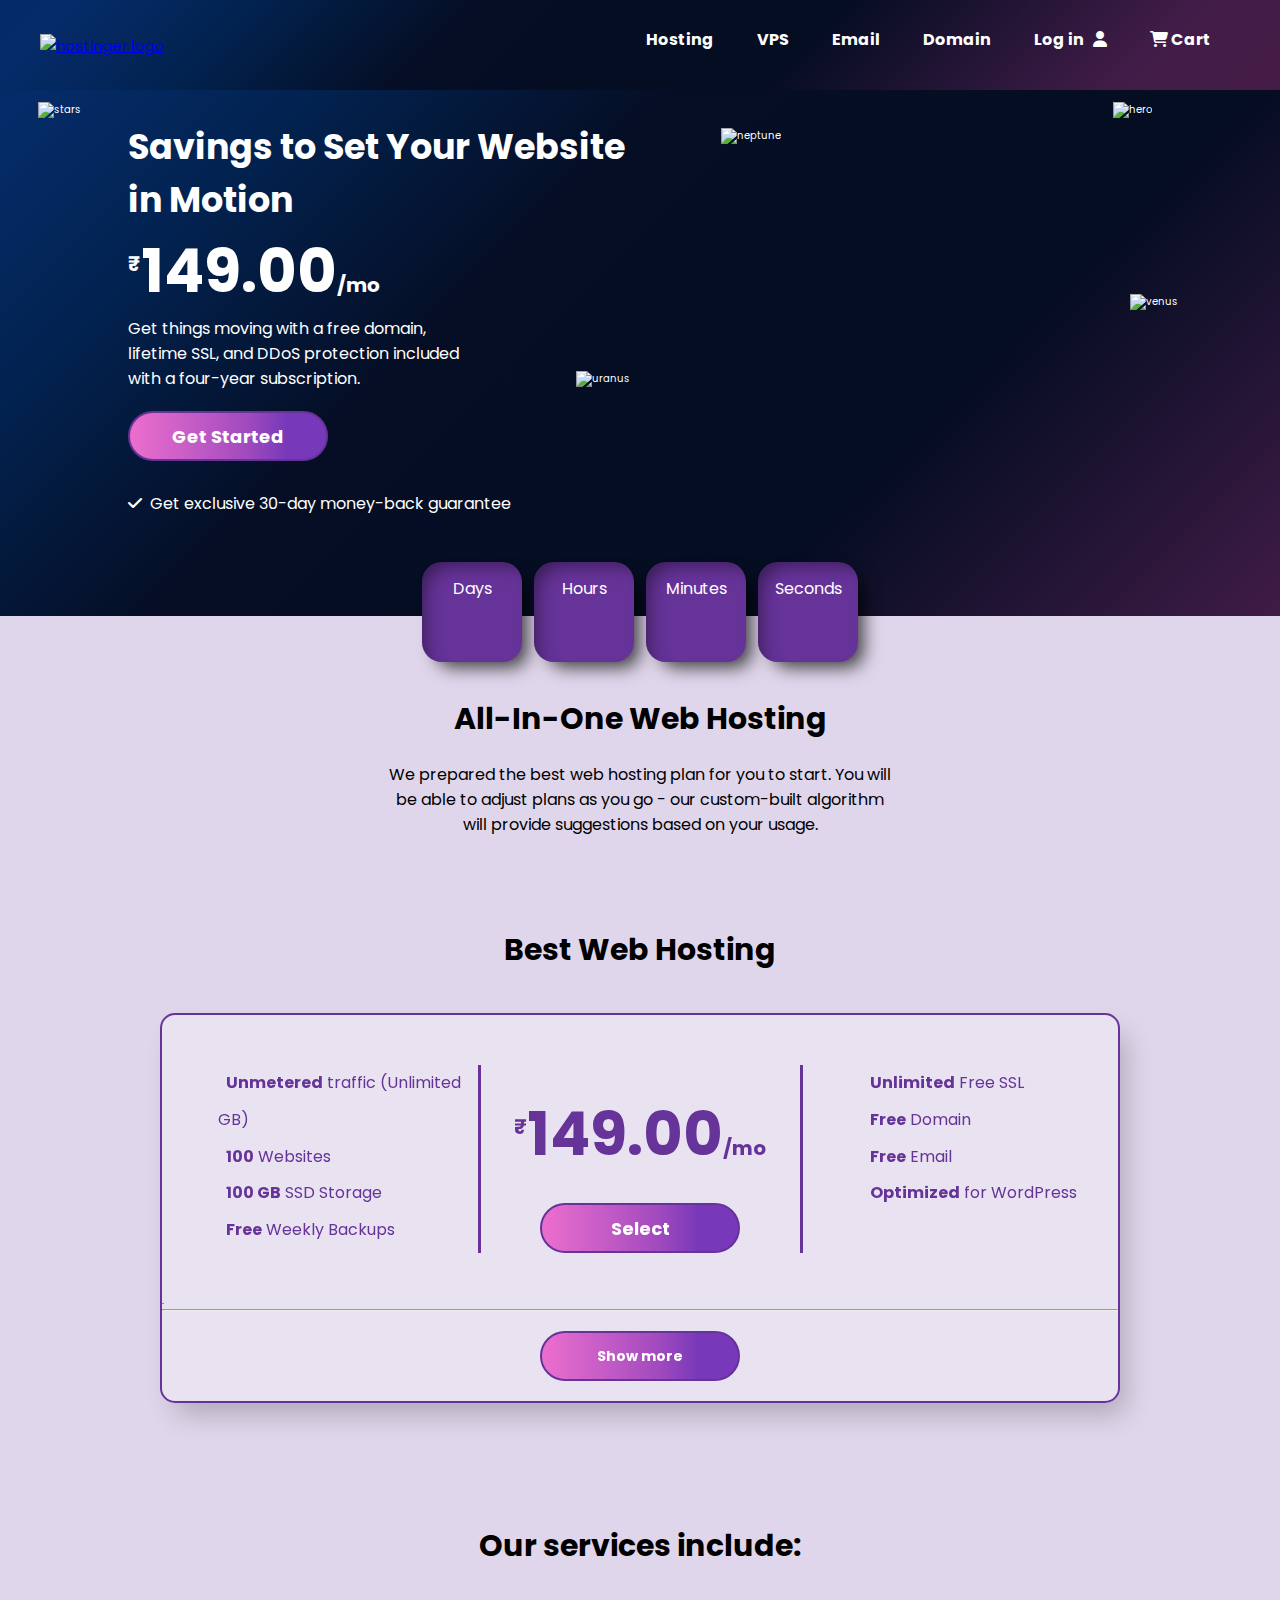
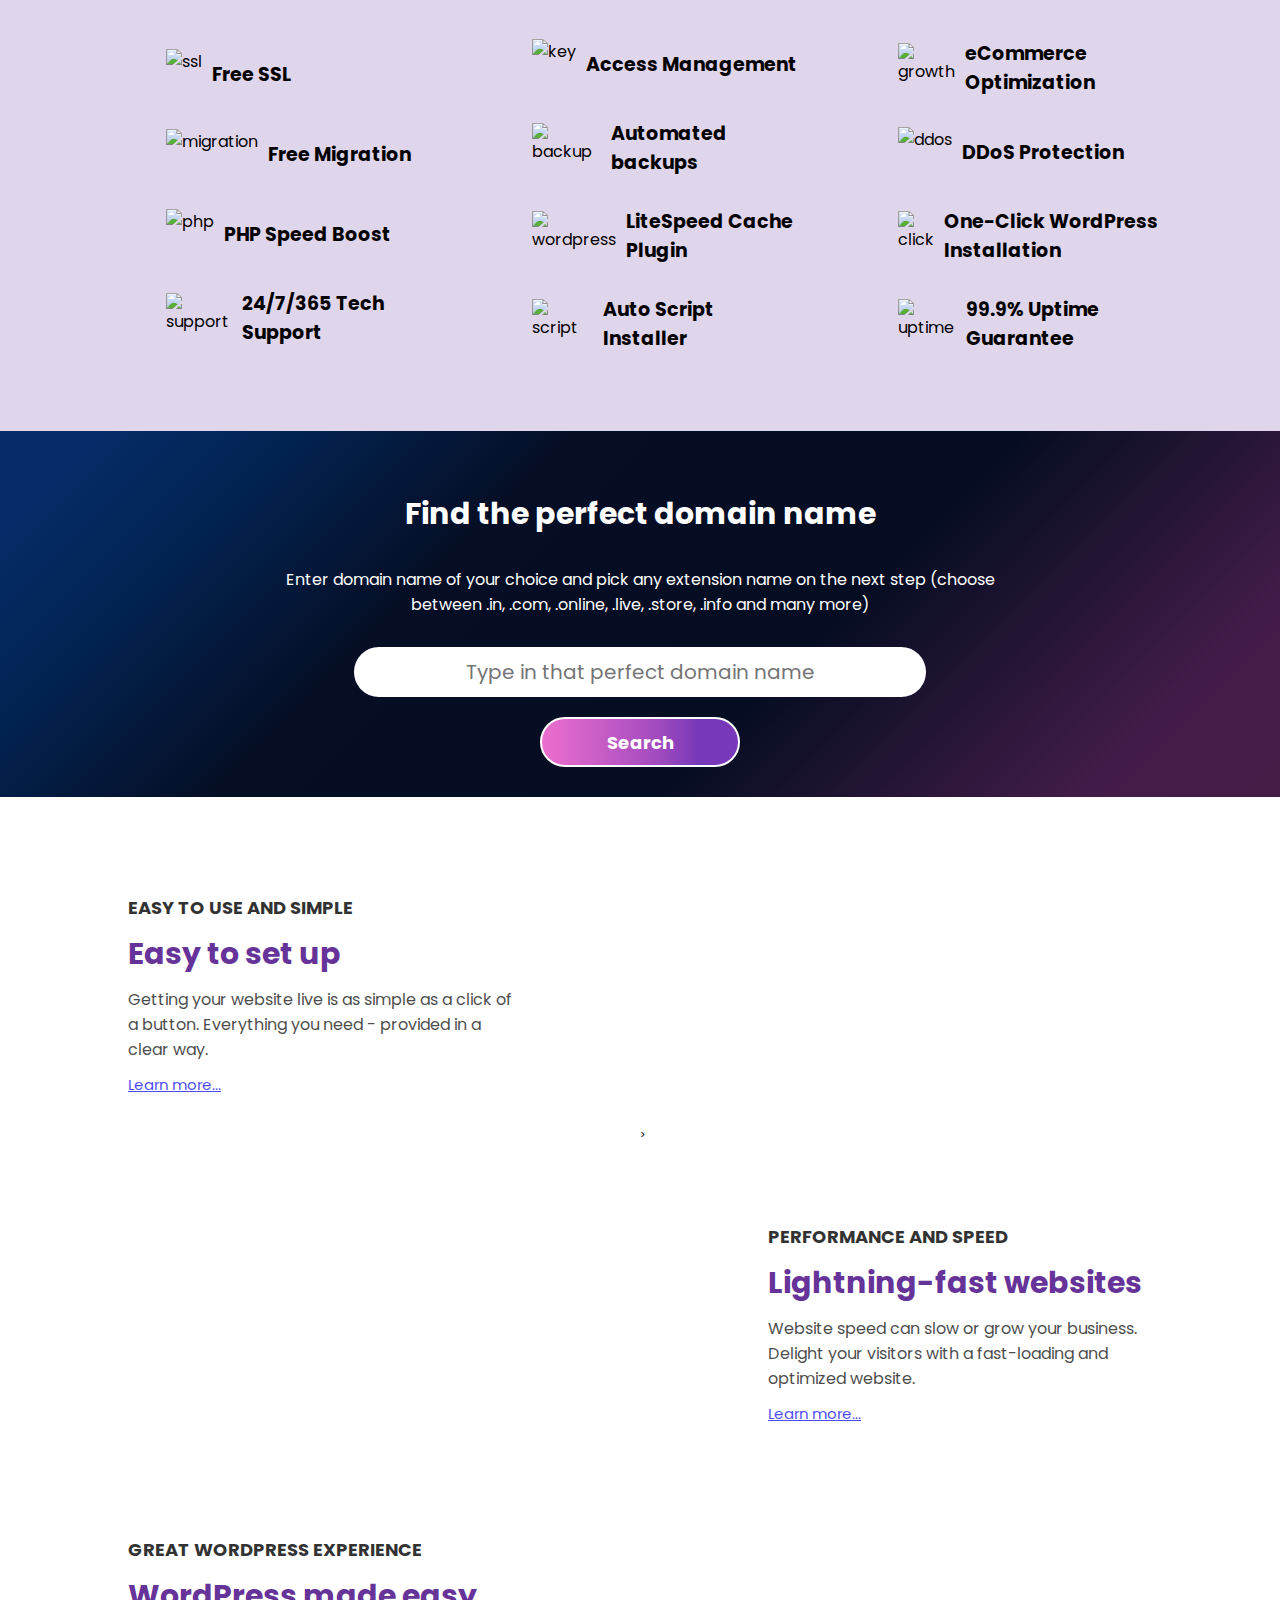
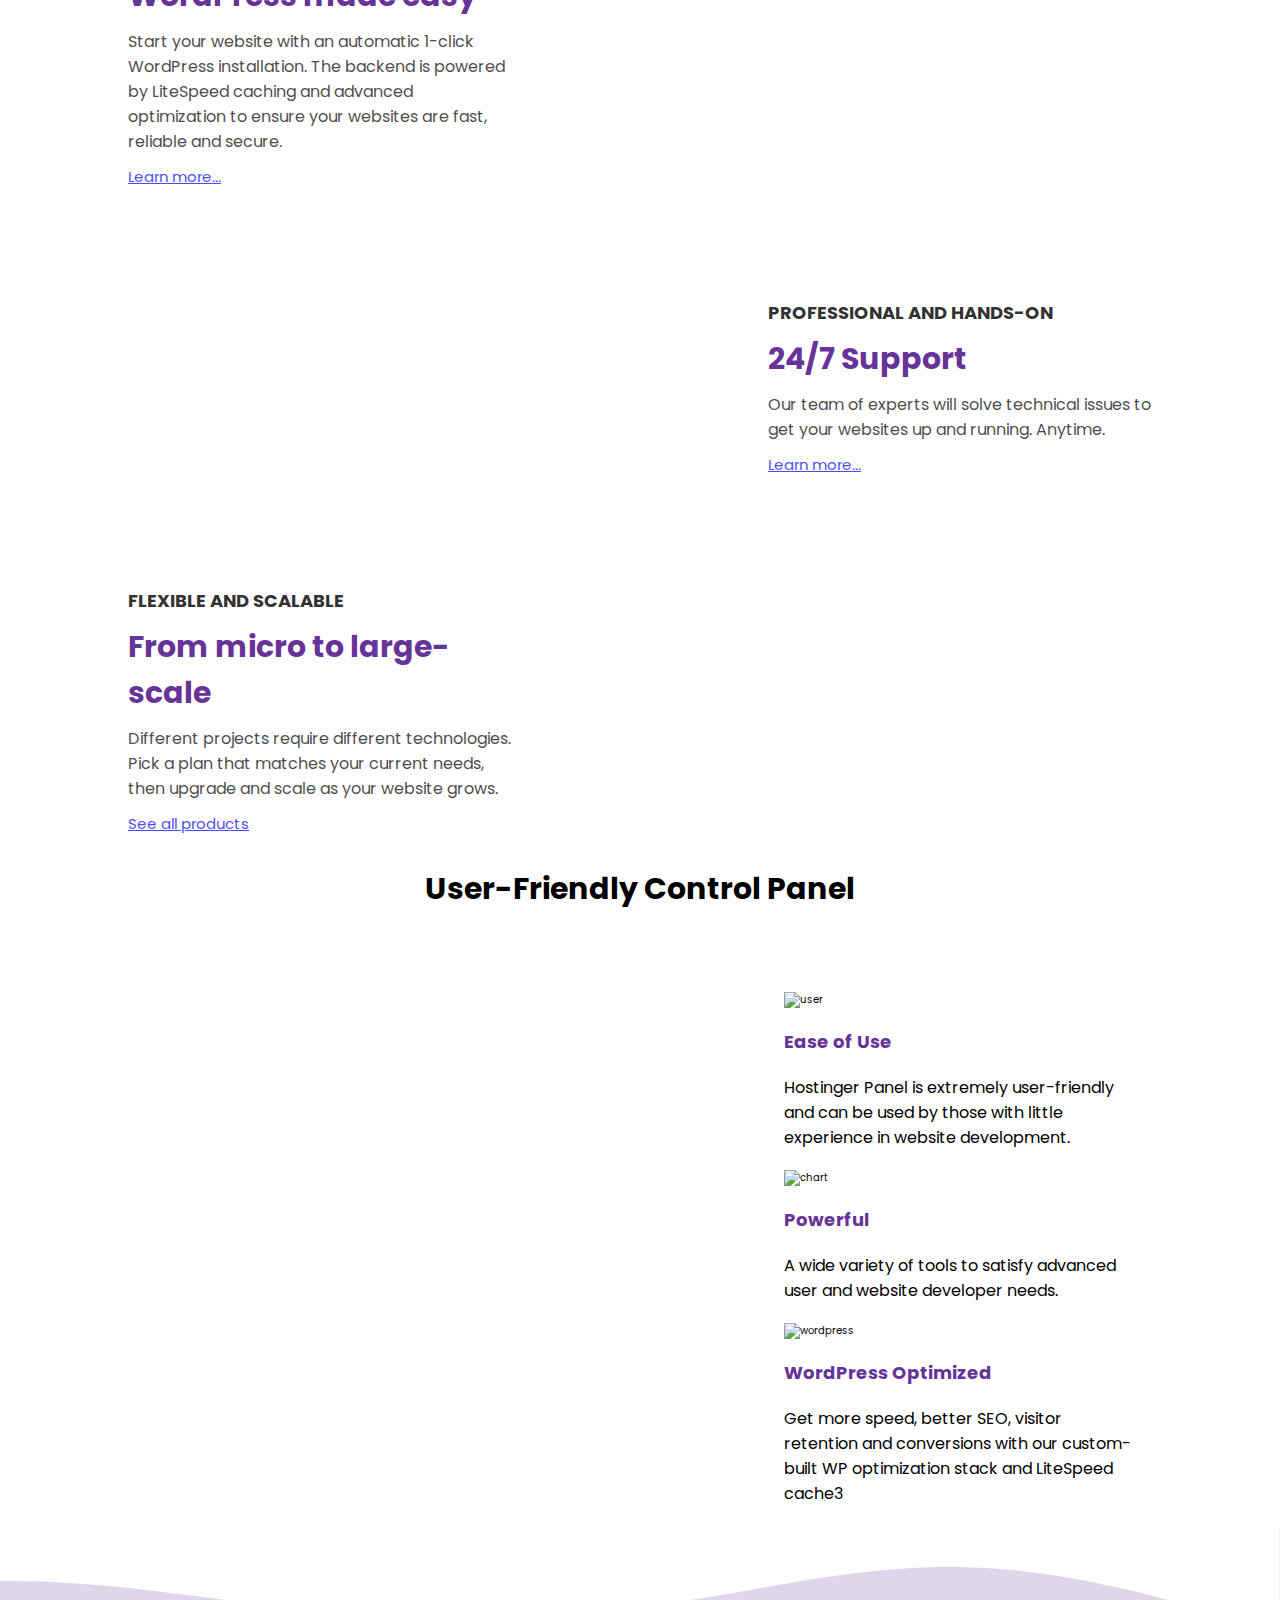
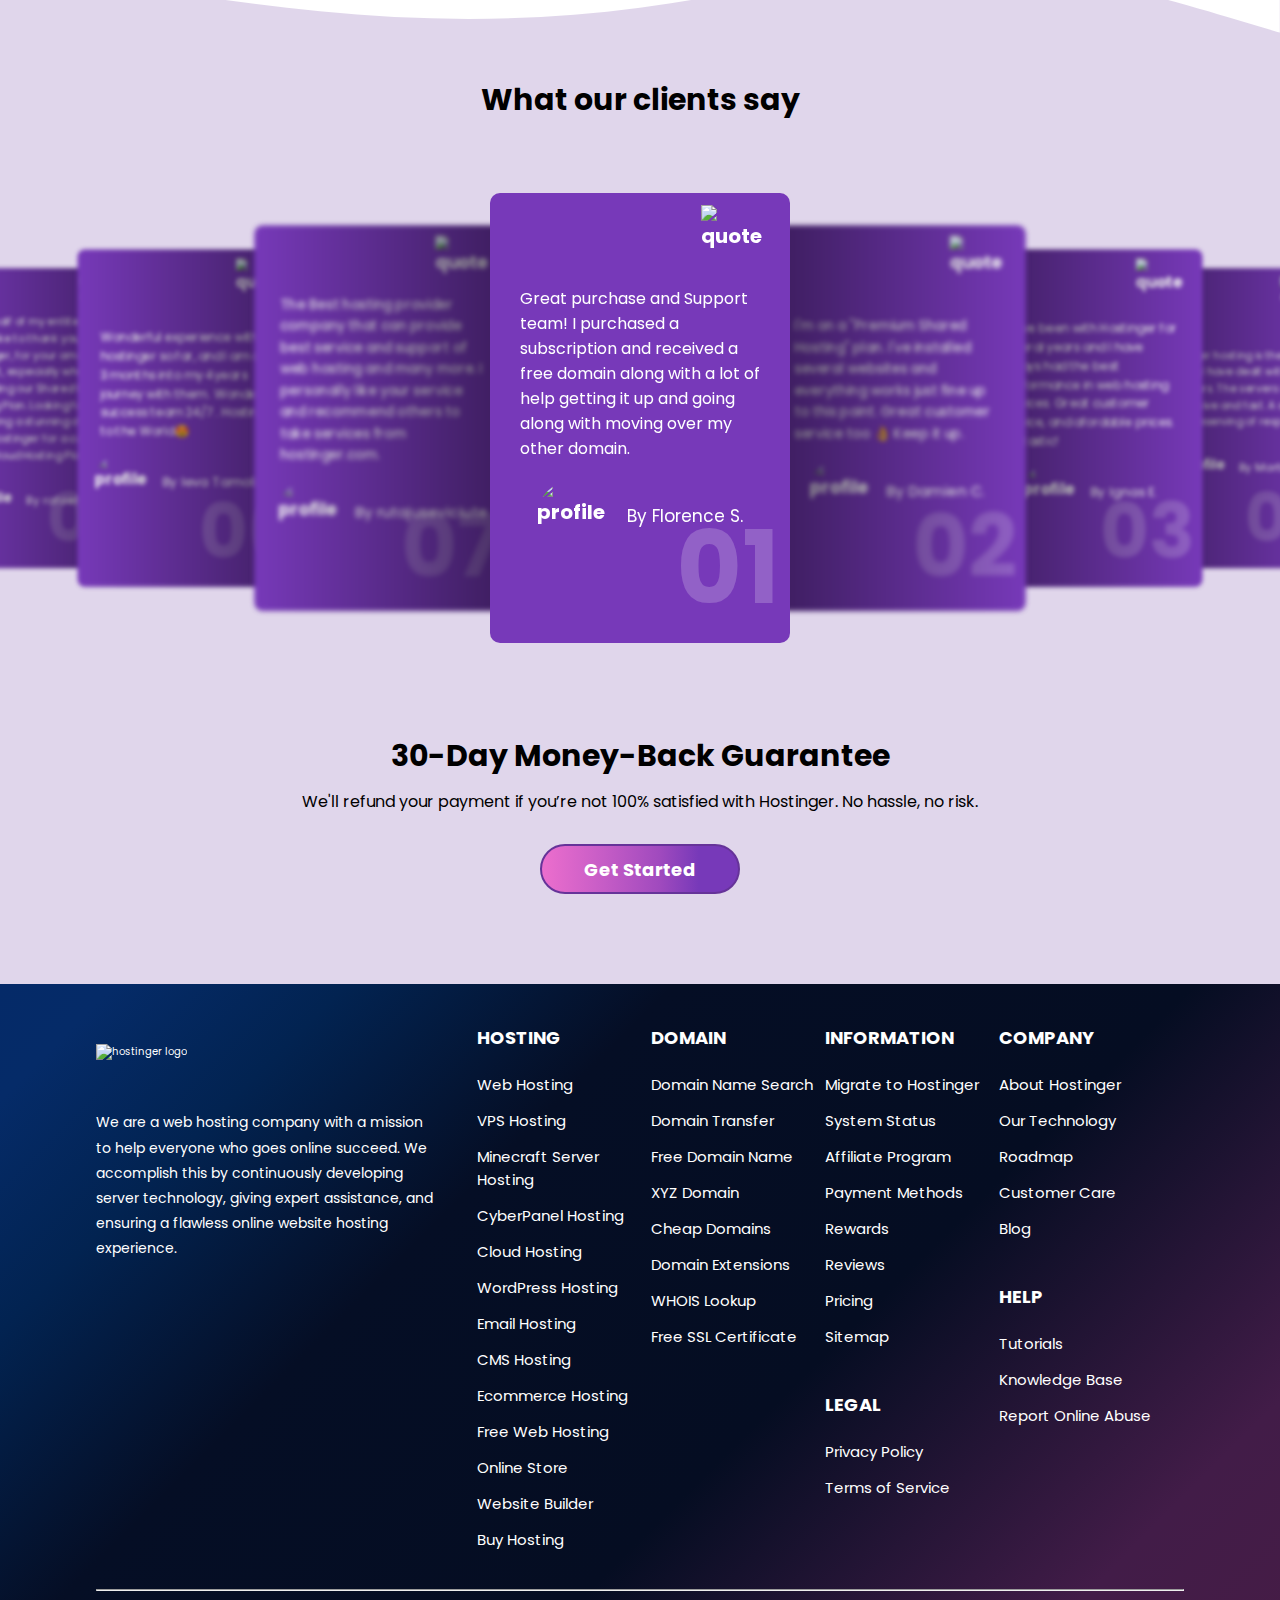
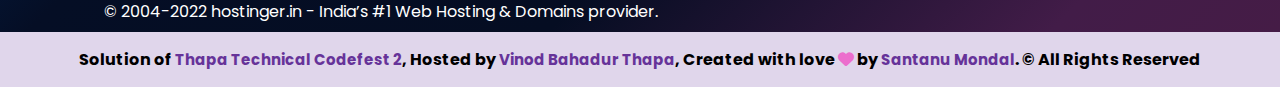
==== commit e43076b8: "Update index.html" ====
--- a/index.html
+++ b/index.html
@@ -2,8 +2,7 @@
 <html lang="en-US">
 <head>
 	<meta charset="utf-8">
-	<meta name="description" content="Hostinger is a web hosting company with a mission to help everyone who goes online succeed.
-We accomplish this by continuously developing server technology, giving expert assistance, and ensuring a flawless online website hosting experience.">
+	<meta name="description" content="Hostinger is a web hosting company with a mission to help everyone who goes online succeed. We accomplish this by continuously developing server technology, giving expert assistance, and ensuring a flawless online website hosting experience.">
 	<meta name="keywords" content="Best Hosting Provider,India's to hosting provider, best server price, mine craft hosting,free ssl,domain at low cost, find the best domain, 24*7 support,wordpress,c-panel">
 	<meta name="robots" content="INDEX,FOLLOW"/>
 	<meta name="title" content="Hostinger|#1 India's Top Hosting Provider-Copy">
@@ -19,6 +18,15 @@
 	<title>Hostinger | Home</title>
 </head>
 <body>
+	<div class="preloader">
+		<img src="images/favicon.ico">
+		<svg class="loader">
+			<circle cx="70" cy="70" r="70" class="circ c1"></circle>
+			<circle cx="60" cy="60" r="60" class="circ c2"></circle>
+			<circle cx="50" cy="50" r="50" class="circ c3"></circle>
+		</svg>
+	</div>
+	
 <!-- ///////
  ---------------------------------------Header----------------------------------------------- 
  //////// -->
@@ -713,12 +721,20 @@
 	------------------------------Thankyou section--------------------------------- 
 /////////-->
 <div class="thankyou">
-	<p>Solution of <a href="https://codefest.thapaonlineclass.com/" target="_blank">Thapa Technical Codefest 2</a>, Hosted by <a href="https://www.youtube.com/c/ThapaTechnical" target="_blank">Binod Bahadur Thapa</a>, Created with love <i class="fa fa-heart" aria-hidden="true"></i> by <a href="https://santanum23.github.io/" target="_blank">Santanu Mondal</a></p>
+	<p>Solution of <a href="https://codefest.thapaonlineclass.com/" target="_blank">Thapa Technical Codefest 2</a>, Hosted by <a href="https://www.youtube.com/c/ThapaTechnical" target="_blank">Vinod Bahadur Thapa</a>, Created with love <i class="fa fa-heart" aria-hidden="true"></i> by <a href="https://santanum23.github.io/" target="_blank">Santanu Mondal</a>. © All Rights Reserved</p>
 </div>
 <!-- ///////
 	------------------------------Thankyou section END--------------------------------- 
 /////////-->
 
+
+<script type="text/javascript">
+  var preloader = document.querySelector(".preloader");
+
+  window.addEventListener("load",function(){
+    preloader.style.display = "none";
+  })
+</script>			
 
 
 
--- a/css/index.css
+++ b/css/index.css
@@ -32,15 +32,16 @@
 	color: white;
 	font-size: 1.4rem;
 	outline: none;
-	border: 0.2rem solid white;
+	border: 0.2rem solid rebeccapurple;
 	margin: 2rem auto;
 	background: rgb(236,110,205);
+	transition-duration: 0.3s;
 	background: linear-gradient(90deg, rgba(236,110,205,1) 0%, rgba(197,92,198,1) 32%, rgba(160,74,190,1) 60%, rgba(119,57,185,1) 80%, rgba(119,57,185,1) 100%);
 }
 .btn:hover{
 	cursor: pointer;
-	border: 2px solid var(--linkhover);
-	transition-duration: 1s;
+	transition-duration: 0.3s;
+	box-shadow: 10px 15px 23px -11px rgba(102,51,153,1);
 }
 video{
 	width: 70%;
@@ -128,7 +129,7 @@
 }
 .head_ul a:hover{
 	cursor: pointer;
-	color: var(--purple);
+	color: var(--linkhover);
 	transition-duration: 0.4s;
 }
 .head_li{
@@ -146,7 +147,7 @@
 	font-weight: bold;
 }
 .log a:hover{
-	color: var(--purple);
+	color: var(--linkhover);
 	transition-duration: 0.4s;
 }
 /******************DROPDOWN MENU******************/
@@ -433,7 +434,6 @@
 .hero button{
 	margin-left: 10%;
 	border-radius: 3rem;
-	border: none;
 }
 /**********************Sticky background end***************/
 
@@ -947,11 +947,13 @@
 	position: absolute;
 	top: 12px;
 	right: 25px;
+	width: 64px;
+	height: 64px;
 }
 .profile{
 	position: relative;
 	width: 70px;
-	height: auto;
+	height: 70px;
 	border-radius: 50%;
 }
 .prof{
@@ -1389,9 +1391,23 @@
 				.hero button{
 					margin-left: 0;
 				}
+
+				.hidden-div li,.visible-div li{
+					padding-left: 13%;
+				}
 			}
 /*********************************************************640PX**************************************************/
 
+
+
+
+/**********************************************************470PX**************************************************/
+			@media(max-width: 470px){
+				.glass-box{
+					width: 85%;
+				}
+			}
+/*********************************************************470PX**************************************************/
 
 
 
@@ -1403,6 +1419,9 @@
 				}
 				.service ul li div{
 					margin: 1rem 1rem 1rem 2rem;
+				}
+				.glass-box{
+					width: 85%;
 				}
 			}
 /*********************************************************440PX**************************************************/
